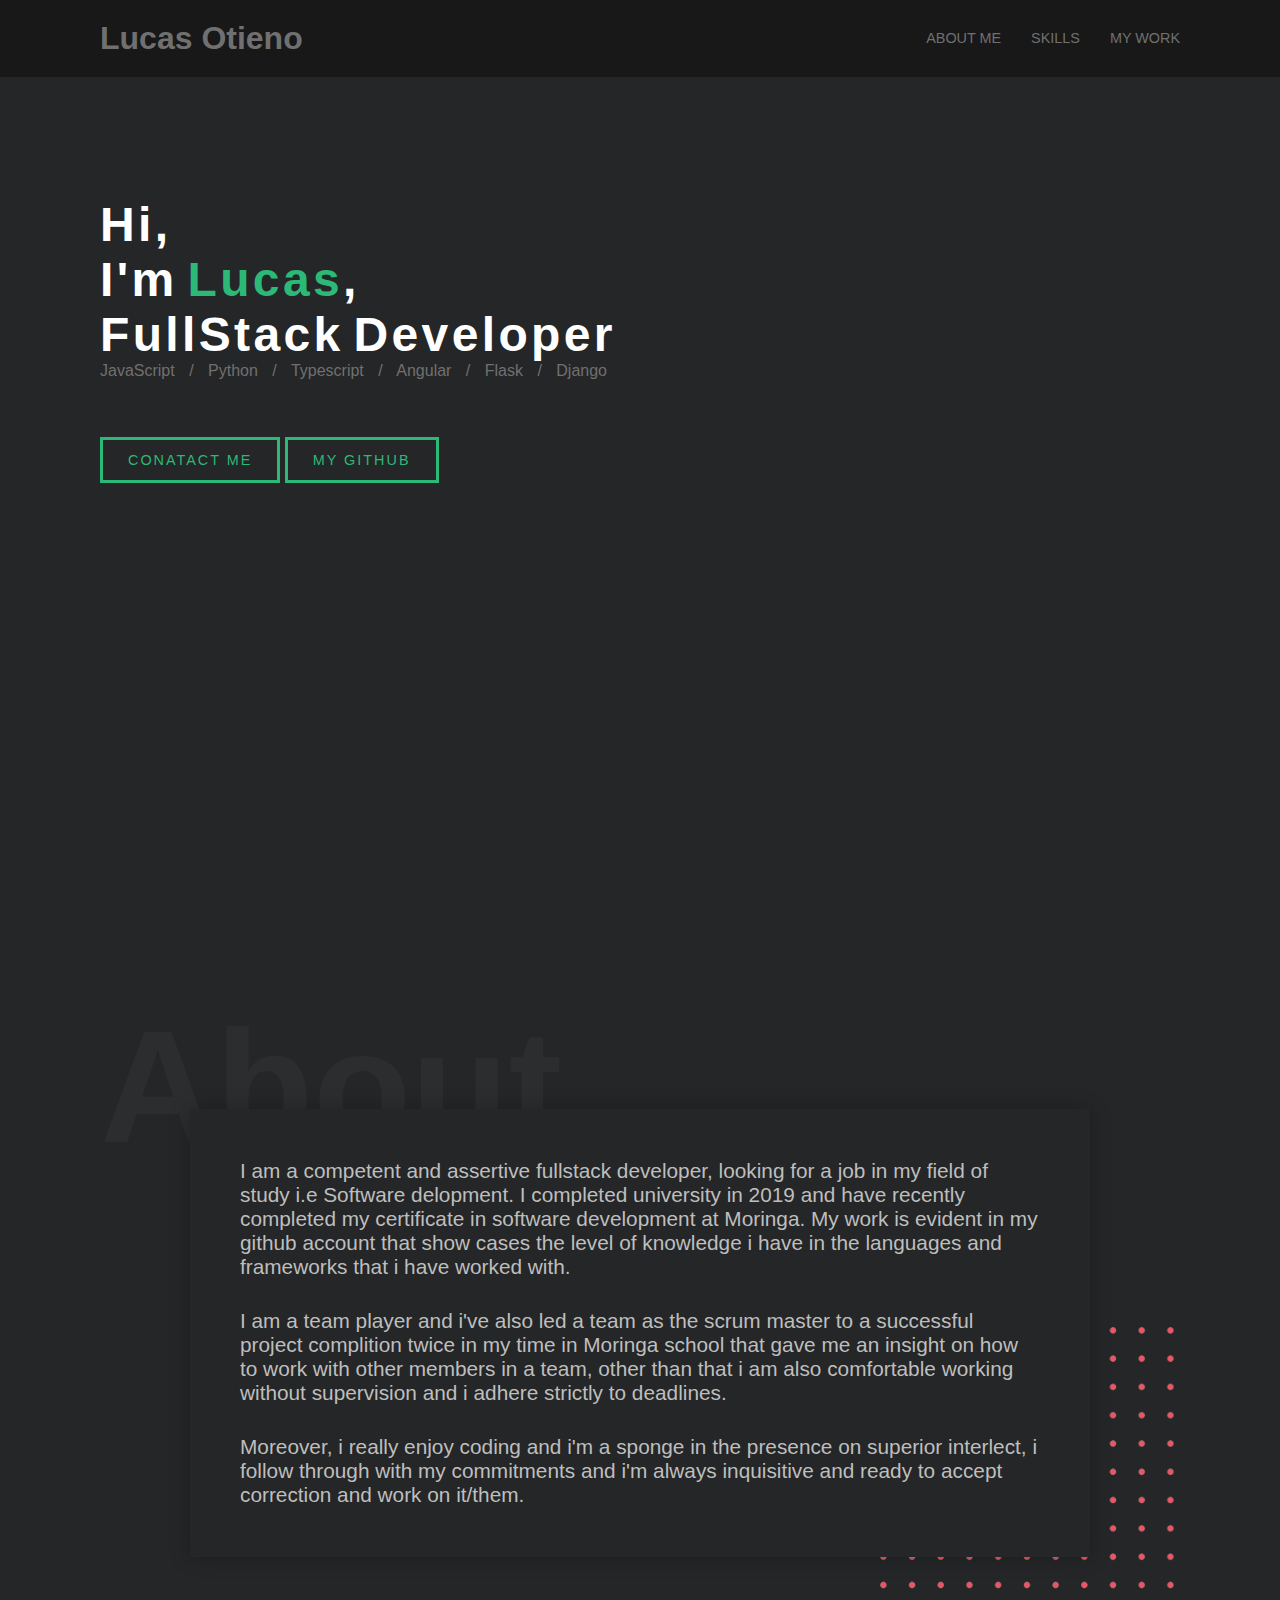
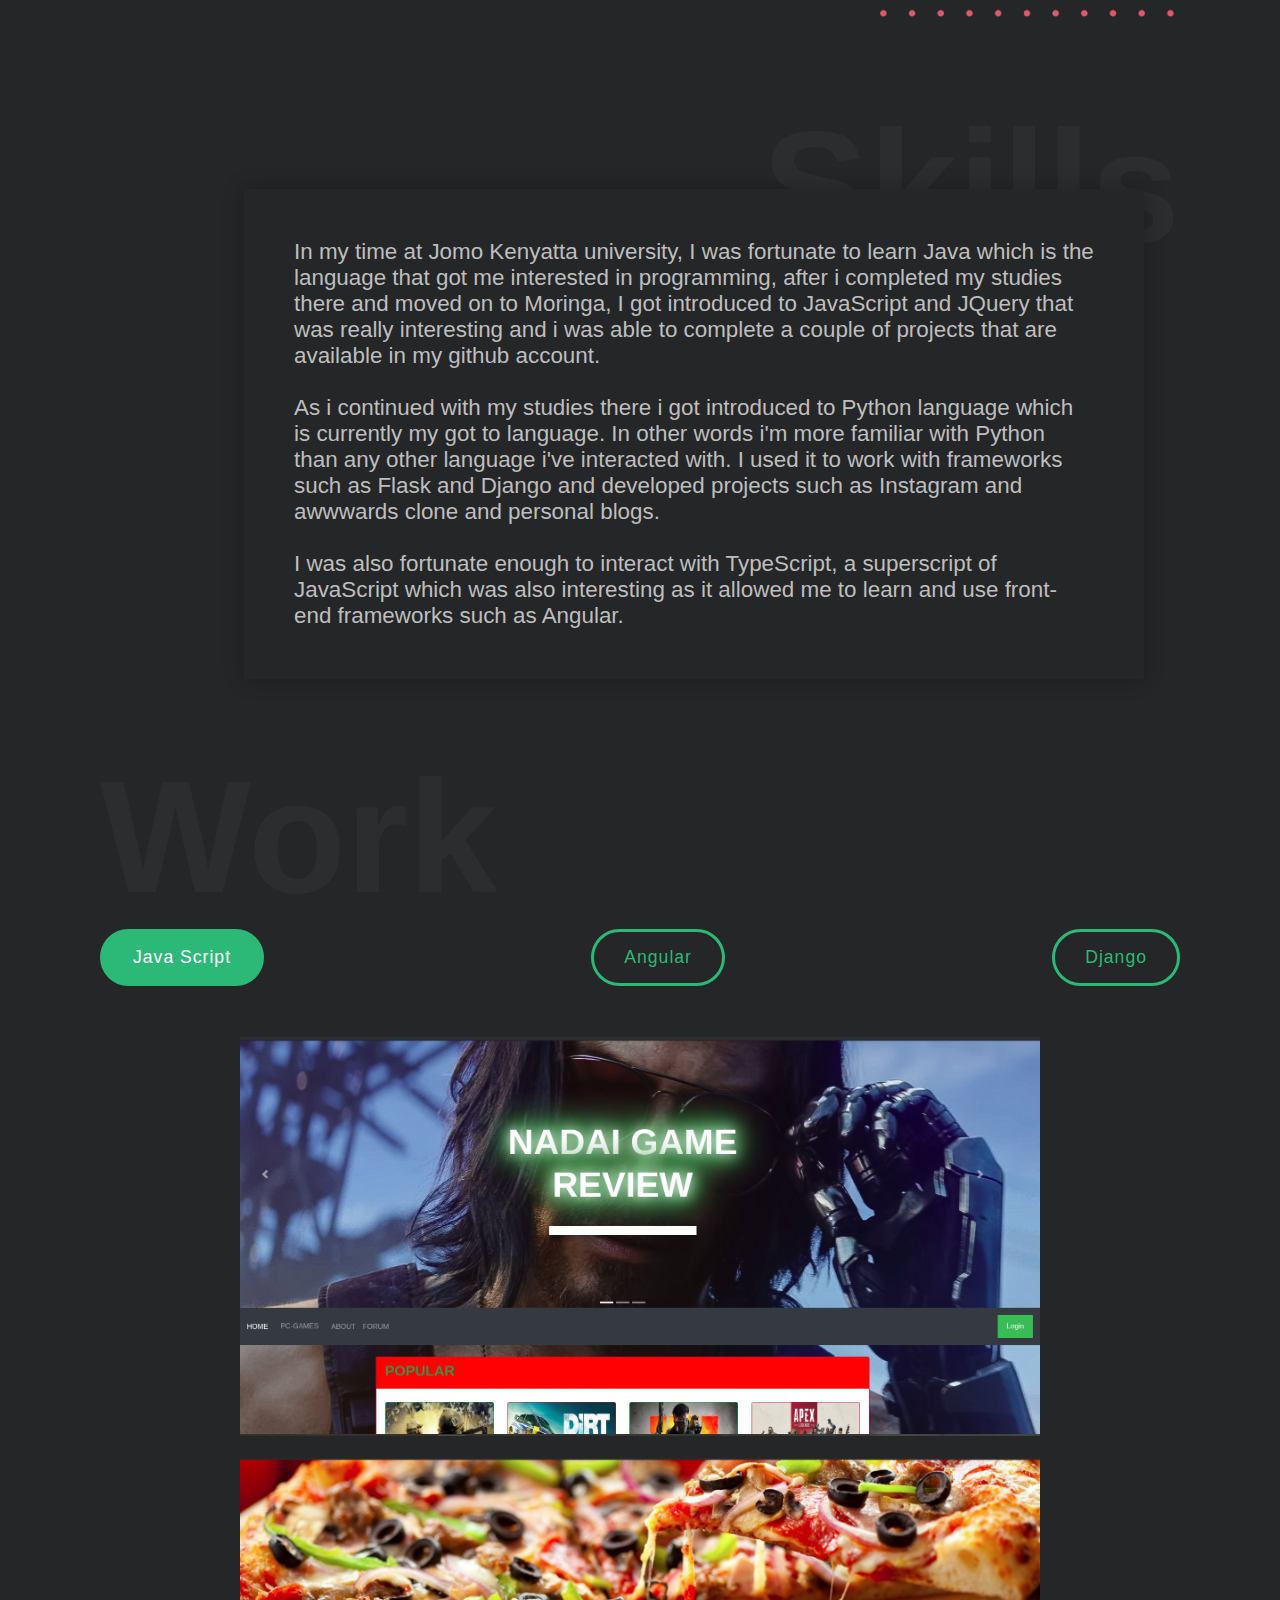
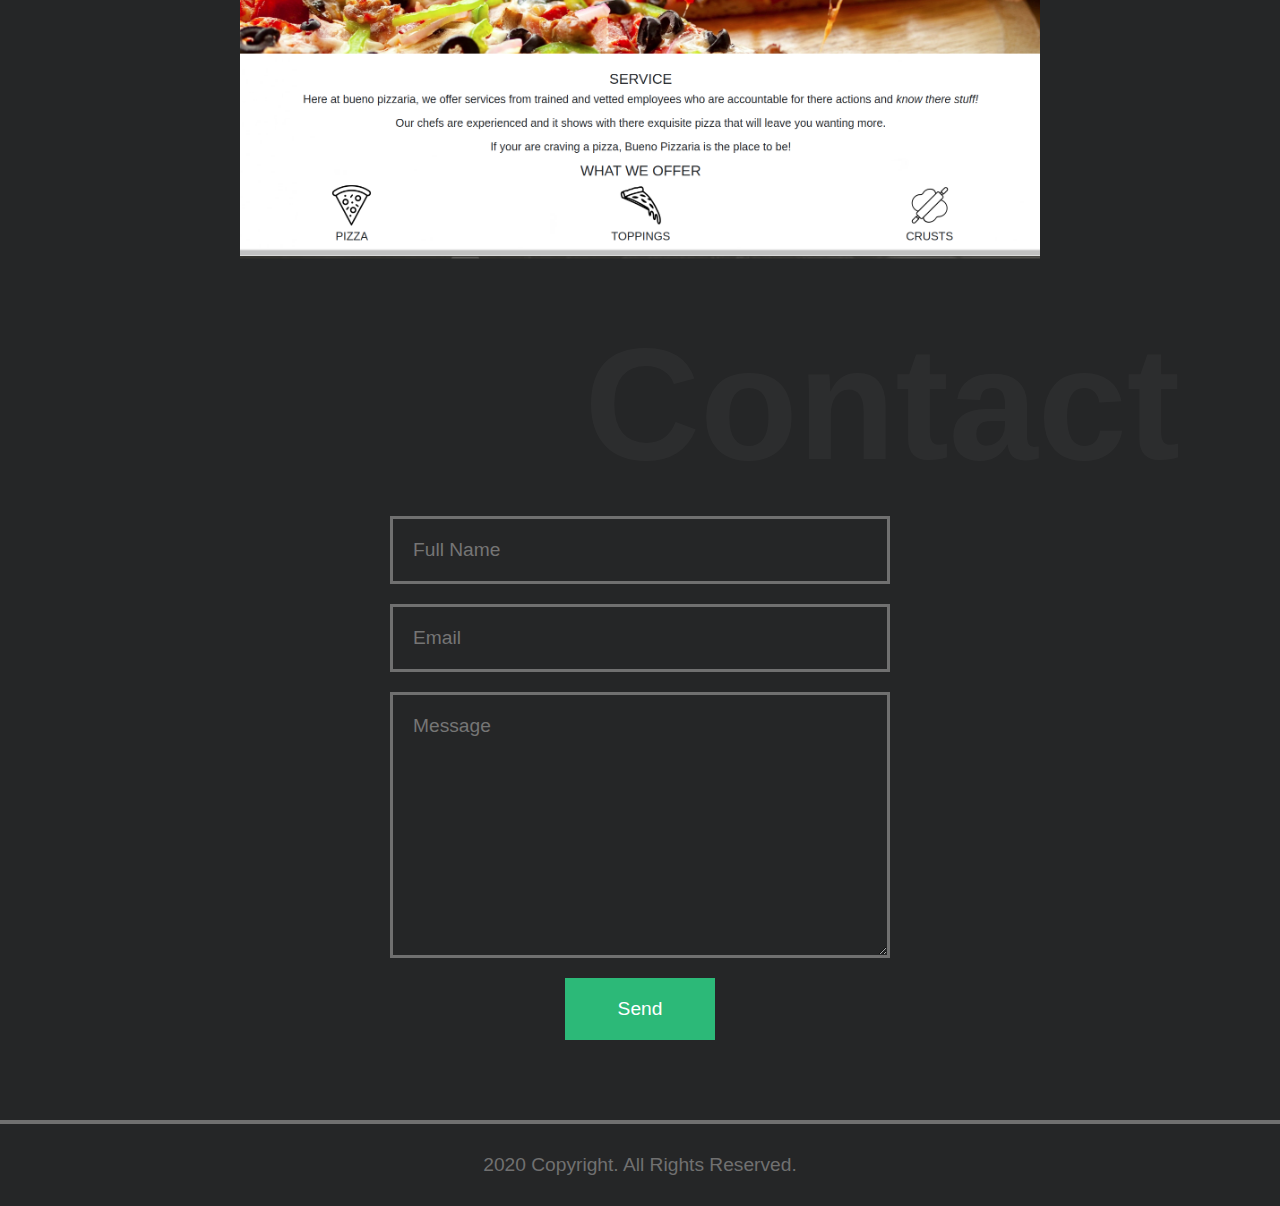
==== index.html @ da968564 "change recapture position" ====
<!DOCTYPE html>
<html lang="en">

<head>
    <meta charset="UTF-8">
    <meta name="viewport" content="width=device-width, initial-scale=1.0">
    <title>My Portfolio</title>
    <link rel="stylesheet" href="css/animate.css">
    <link rel="stylesheet" href="css/styles.css">
</head>

<body>
    <div class="container navbar">
        <header>
            <div class="one">
                <h1>Lucas Otieno</h1>
            </div>
            <nav>
                <ul>
                    <li><a href="#about">About Me</a> </li>
                    <li><a href="#skills">Skills</a></li>
                    <li><a href="#work">My Work</a></li>
                </ul>
            </nav>
        </header>
    </div>
    <div class="container main-info-section">
        <div class="text">
            <h1>
                <span>H</span>
                <span class="m-left">i</span>
                <span class="m-left">,</span>
                <br>
                <span>I</span>
                <span class="m-left">'</span>
                <span class="m-left">m</span>
                <span class="name">L</span>
                <span class="m-left name">u</span>
                <span class="m-left name">c</span>
                <span class="m-left name">a</span>
                <span class="m-left name">s</span>
                <span class="m-left">,</span>
                <br>
                <span>F</span>
                <span class="m-left">u</span>
                <span class="m-left">l</span>
                <span class="m-left">l</span>
                <span class="m-left">S</span>
                <span class="m-left">t</span>
                <span class="m-left">a</span>
                <span class="m-left">c</span>
                <span class="m-left">k</span>
                <span>D</span>
                <span class="m-left">e</span>
                <span class="m-left">v</span>
                <span class="m-left">e</span>
                <span class="m-left">l</span>
                <span class="m-left">o</span>
                <span class="m-left">p</span>
                <span class="m-left">e</span>
                <span class="m-left">r</span>
            </h1>
            <p>JavaScript / Python / Typescript / Angular / Flask / Django</p>
            <a href="#contact">Conatact Me</a>
            <a href="https://github.com/OwinoLucas">My Github</a>
        </div>
        <div class="profile-image">
            <img src="images/img.jpg" alt="profile image">
        </div>
    </div>
    <div class="container about" id="about">
        <h1>About</h1>
        <div class="about-me-info">
            <p>I am a competent and assertive fullstack developer, looking for a job in my field of study i.e Software
                delopment. I completed university in 2019 and have recently completed my certificate in software
                development at Moringa. My work is evident in my github account that show cases the level of knowledge i
                have in the languages and frameworks that i have worked with.</p>
            <p>I am a team player and i've also led a team as the scrum master to a successful project complition twice
                in my time
                in Moringa school that gave me an insight on how to work with other members in a team, other than that i
                am also comfortable working without supervision and i adhere strictly to deadlines.</p>
            <p>Moreover, i really enjoy coding and i'm a sponge in the presence on superior interlect, i follow through
                with my commitments and i'm always inquisitive and ready to accept correction and work on it/them.</p>
        </div>
        <img src="images/dotted-shape.png" alt="">
    </div>
    <div class="container skills" id="skills">
        <h1>Skills</h1>
        <div class="skills-info">
            <p>In my time at Jomo Kenyatta university, I was fortunate to learn Java which is the language that got
                me interested in programming, after i completed my studies there and moved on to Moringa, I got
                introduced
                to JavaScript and JQuery that was really interesting and i was able to complete a couple of projects
                that are available in my github account.</p><br>
            <p>As i continued with my studies there i got introduced to Python language which is currently my got to
                language. In other words i'm more familiar with Python than any other language i've interacted with. I
                used it to work with frameworks such as Flask and Django and developed projects such as Instagram and
                awwwards clone and personal blogs.</p><br>
            <p>I was also fortunate enough to interact with TypeScript, a superscript of JavaScript which was also
                interesting as it allowed me to learn and use front-end frameworks such as Angular.</p>
        </div>
    </div>
    <div class="container work" id="work">
        <h1>Work</h1>
        <div class="work-category">
            <button id="js" class="active" onclick="showRequiredCategory(this)">Java Script</button>
            <button id="angular" onclick="showRequiredCategory(this)">Angular</button>
            <button id="django" onclick="showRequiredCategory(this)">Django</button>
        </div>
        <div class="category-js showCategory">
            <a href=""><img src="images/img2.png"></a>
            <a href=""><img src="images/img3.png"></a>
        </div>
        <div class="category-angular hideCategory">
            <a href=""><img src="images/img4.png"></a>
            <a href=""><img src="images/img5.png"></a>
        </div>
        <div class="category-django hideCategory">
            <a href=""><img src="images/img6.png"></a>
            <a href=""><img src="images/img7.png"></a>
            <a href=""><img src="images/img8.png"></a>
        </div>
    </div>

    <div class="container contact" id="contact">
        <h1>Contact</h1>
        <form action="POST" data-netlify="true">
            <input type="text" name="name" col="30" placeholder="Full Name">
            <input type="email" placeholder="Email">
            <textarea name="message" cols="60" rows="10" placeholder="Message"></textarea>
            <div class="field text-center"></div>
            <div class="text-center" data-netlify-recaptcha="true"></div>
            <input type="submit" value="Send" class="button">
        </form>
    </div>

    <footer>
        <hr>
        <p>2020 Copyright. All Rights Reserved.</p>
    </footer>


    <script src=" js/animation.gsap.min.js"> </script>
    <script src="js/TweenMax.min.js"></script>
    <script src="js/CSSPlugin.min.js"></script>
    <script src="js/script.js"></script>
</body>

</html>
---- css/styles.css ----
* {
    margin: 0;
    padding: 0;
    box-sizing: border-box;
    font-family: sans-serif;
}

html {
    scroll-behavior: smooth;
}

.container {
    padding: 0 100px 0 100px;
}

nav ul,
.main-info-section,
.work-category {
    display: flex;
    flex-wrap: wrap;
    justify-content: space-between;
}

body {
    background-color: #252627;
}

header {
    display: flex;
    flex-wrap: wrap;
    justify-content: space-between;
    padding: 20px 0;
}

.navbar {
    background-color: #181818;
}

header h1,
header a,
.text p,
.about h1,
.skills h1,
.work h1,
.contact h1 {
    color: #707070;
}

li {
    list-style: none;
    margin-left: 30px;
}

a {
    text-decoration: none;
    font-size: .9rem;
    text-transform: uppercase;
    position: relative;
    top: 50%;
    bottom: 50%;
    transform: translateY(-50%);
}

.main-info-section {
    height: calc(100vh - 81.6px);
}

.text {
    margin-top: 120px;
}

.text h1 {
    color: #ffffff;
    font-size: 3rem;
    cursor: context-menu;
}

.text span {
    display: inline-block;
}

span:hover {
    color: #226089;
    transition: all .5s;
}

span.name {
    color: #2cb978;
}

span.m-left {
    margin-left: -10px;
}

.text p {

    word-spacing: 10px;
    font-size: 1rem;
}

.text a {
    padding: 12px 25px;
    background-color: none;
    border: 3px solid #2cb978;
    color: #2cb978;
    font-size: .8rems;
    letter-spacing: 2px;
    position: relative;
    top: 80px;
    overflow: hidden;
    transition: .5s;
    display: inline-block;
}

.text a:hover {
    color: #ffffff;
}

.text a::before {
    content: '';
    background-color: #2cb978;
    position: absolute;
    left: 0;
    top: 0;
    width: 100%;
    height: 0%;
    z-index: -1;
    transition: .5s;
}

.text a:hover::before {
    height: 100%;
}

.profile-image img {
    width: 450px;
    margin-left: 1200px;
    margin-top: -250px;
}

.about {
    height: 100vh;
    margin-top: 100px;
}

.about h1,
.work h1 {
    font-size: 10rem;
    z-index: 0;
    opacity: .1;
}

.about-me-info {
    max-width: 900px;
    background-color: #252627;
    box-shadow: 0 0 1.2rem rgba(0, 0, 0, .25);
    padding: 50px;
    position: relative;
    top: -70px;
    left: 50%;
    right: 50%;
    transform: translateX(-50%);
    z-index: 1;
}

.about-me-info p {
    font-size: 1.3rem;
    color: #bebebe;
}

.about-me-info p:nth-child(2),
.about-me-info p:last-child {
    margin-top: 30px;
}

.about img {
    width: 300px;
    position: relative;
    top: -300px;
    left: calc(100% - 100px);
    right: calc(100% - 100px);
    transform: translateX(calc(-100% + 100px));
}

.skills {
    height: 100vh;
    margin-top: -200px;
}

.skills h1,
.contact h1 {
    text-align: right;
    font-size: 10rem;
    opacity: .1;
}

.skills-info {
    font-size: 1.4rem;
    color: #bebebe;
    background-color: #252627;
    box-shadow: 0 0 1.2rem rgba(0, 0, 0, .25);
    max-width: 900px;
    position: relative;
    padding: 50px;
    left: 55%;
    right: 50%;
    bottom: 10%;
    transform: translateX(-50%);
    z-index: 1;
}

.html {
    display: flex;
    flex-wrap: wrap;
    justify-content: center;
    margin-bottom: 40px;
}

div[class^='tag-'] {
    clip-path: polygon(75% 0%, 100% 50%, 75% 100%, 0% 100%, 0% 50%, 0% 0%);
    width: 120px;
    height: 30px;
    background-color: #1785a7;
    margin-right: 30px;
}

div[class^='tag-'] p {
    color: #ffffff;
    text-align: left;
    padding-left: 10px;
    font-size: 1.1rem;
    padding-top: 3px;
}

.work {
    margin-top: -250px;
}

.work-category button {
    text-transform: capitalize;
    border: 3px solid #2cb978;
    padding: 15px 30px;
    border-radius: 50px;
    color: #2cb978;
    font-size: 1.1rem;
    letter-spacing: 1px;
    background-color: #252627;
    outline: none;
    cursor: pointer;
}

div[class^='category-'] {
    margin-top: 50px;
    display: grid;
    grid-template-columns: repeat(autofill, minmax(350px, 1fr));
    grid-gap: 20px;

}

.work a {
    justify-self: center;
    position: relative;
    display: inline-block;

}

.work-category .active {
    background-color: #2cb978;
}

button.active {
    color: #ffffff;
}

.work a img {
    width: 800px;
    justify-self: center;

}

div.hideCategory {
    display: none;
}

.showCategory {
    display: block;
}

.contact {
    margin-top: 50px;
}

form input,
form textarea {
    display: block;
    width: 500px;
    padding: 20px;
    background-color: #252627;
    border: 3px solid #707070;
    margin: 20px 0;
    outline: none;
    font-size: 1.2rem;
    color: #ffffff;
    position: relative;
    left: 50%;
    right: 50%;
    transform: translateX(-50%);
}

form input:last-child {
    width: 150px;
    background-color: #2cb978;
    border: none;
    cursor: pointer;
}

footer hr {
    border: 2px solid #707070;
    margin-top: 80px;
}

footer p {
    text-align: center;
    color: #707070;
    font-size: 1.2rem;
    padding: 30px 0;
}
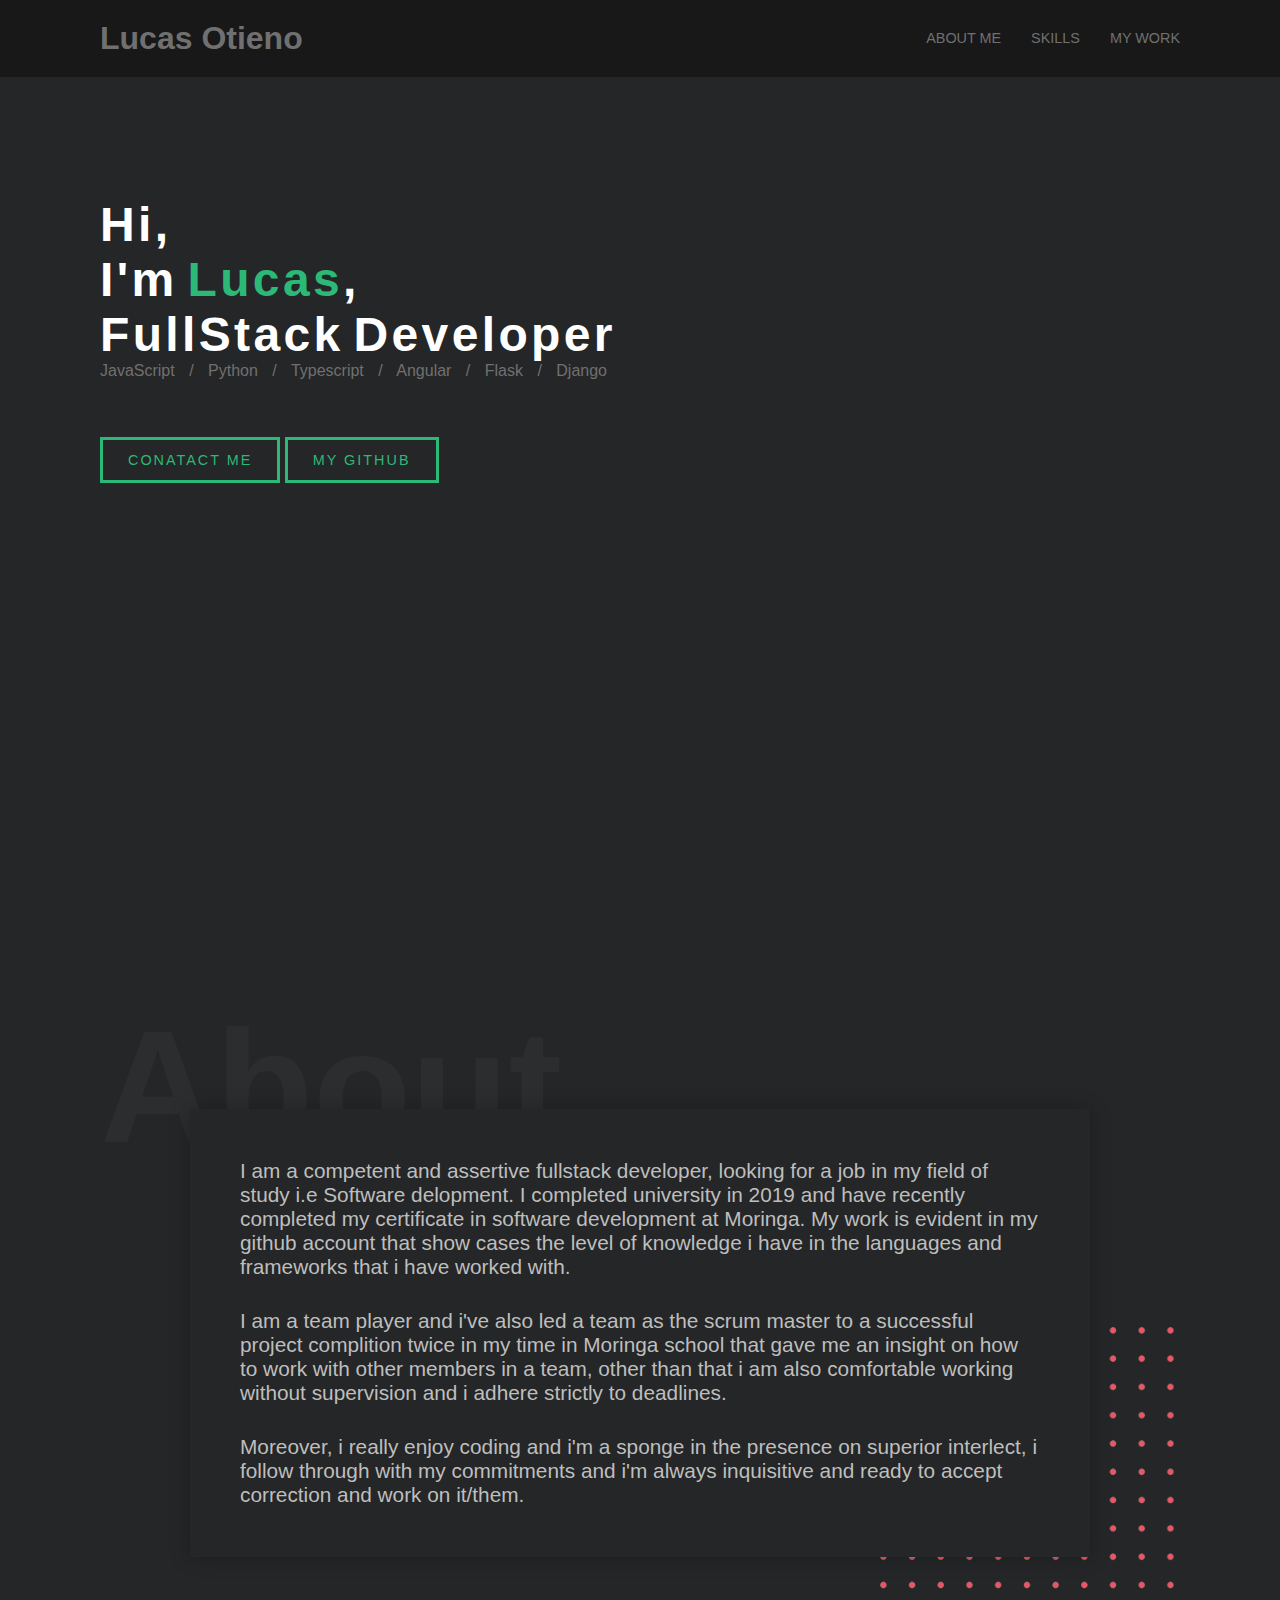
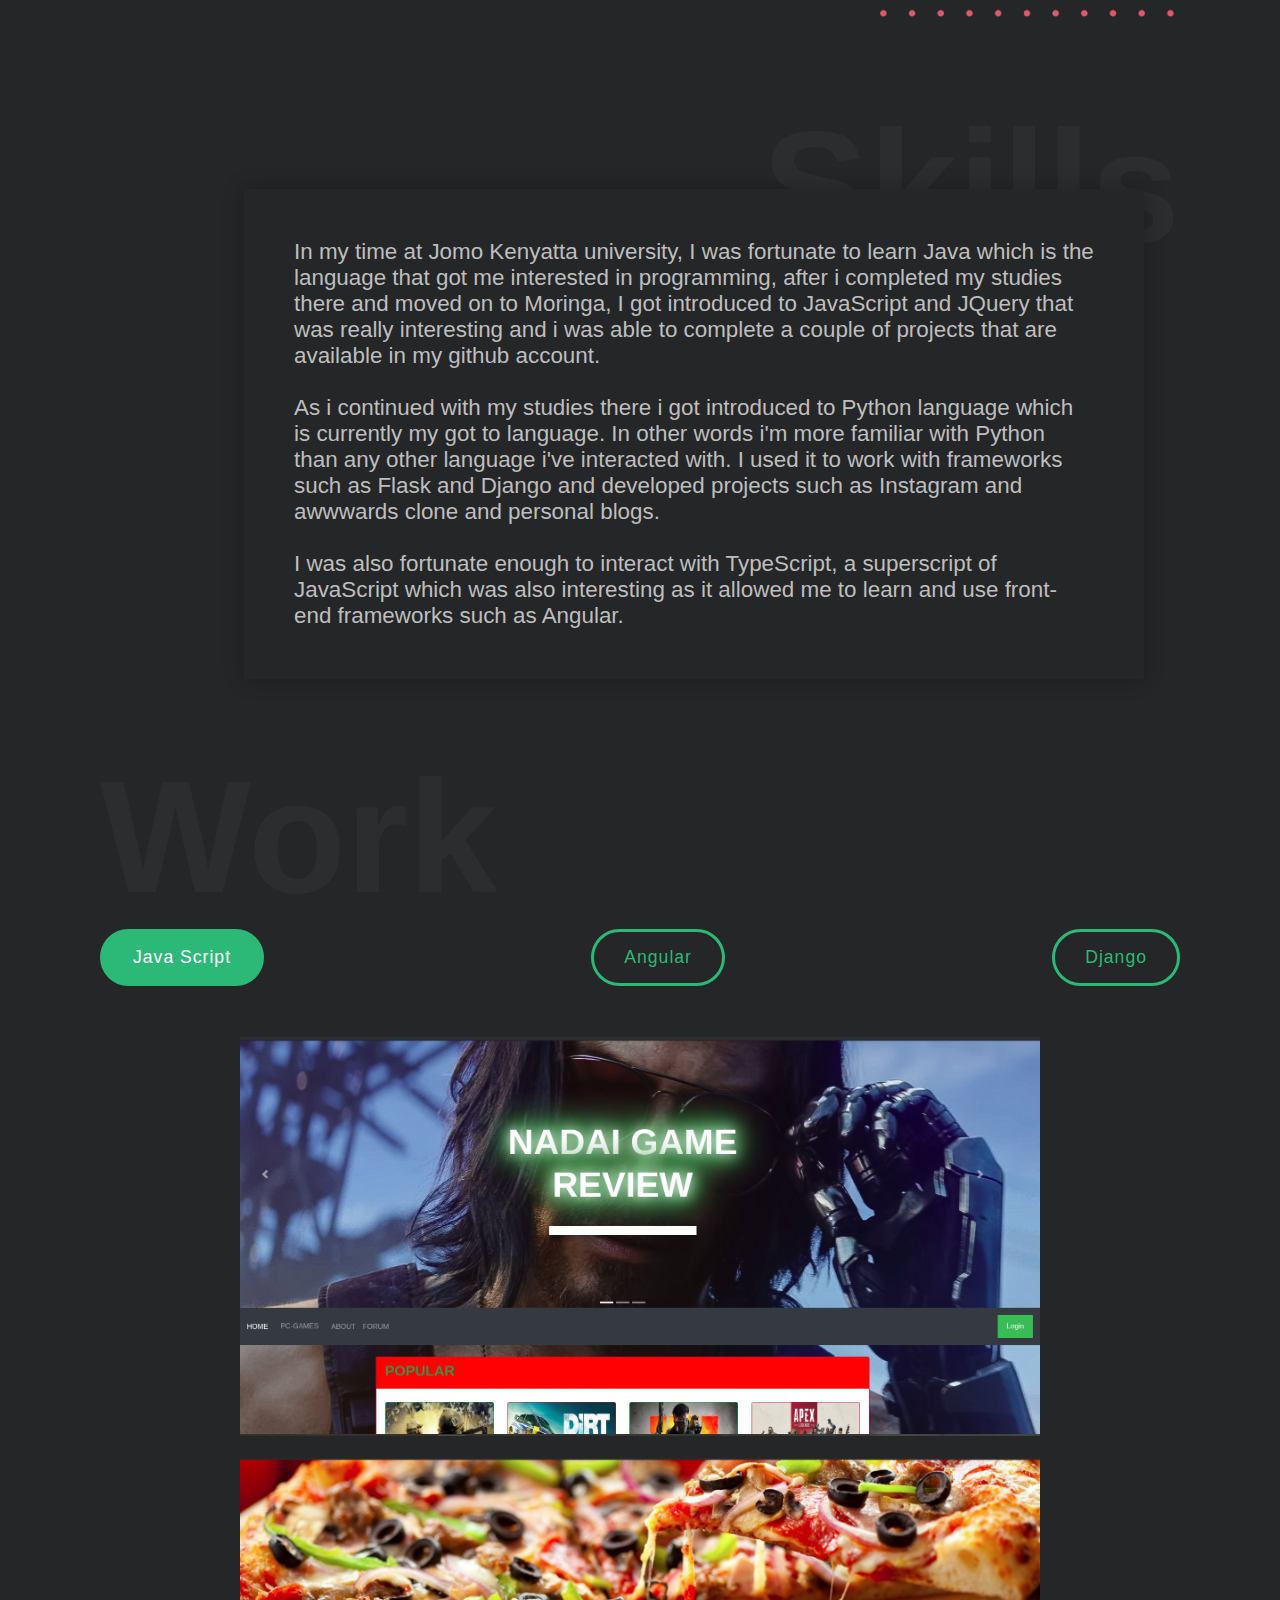
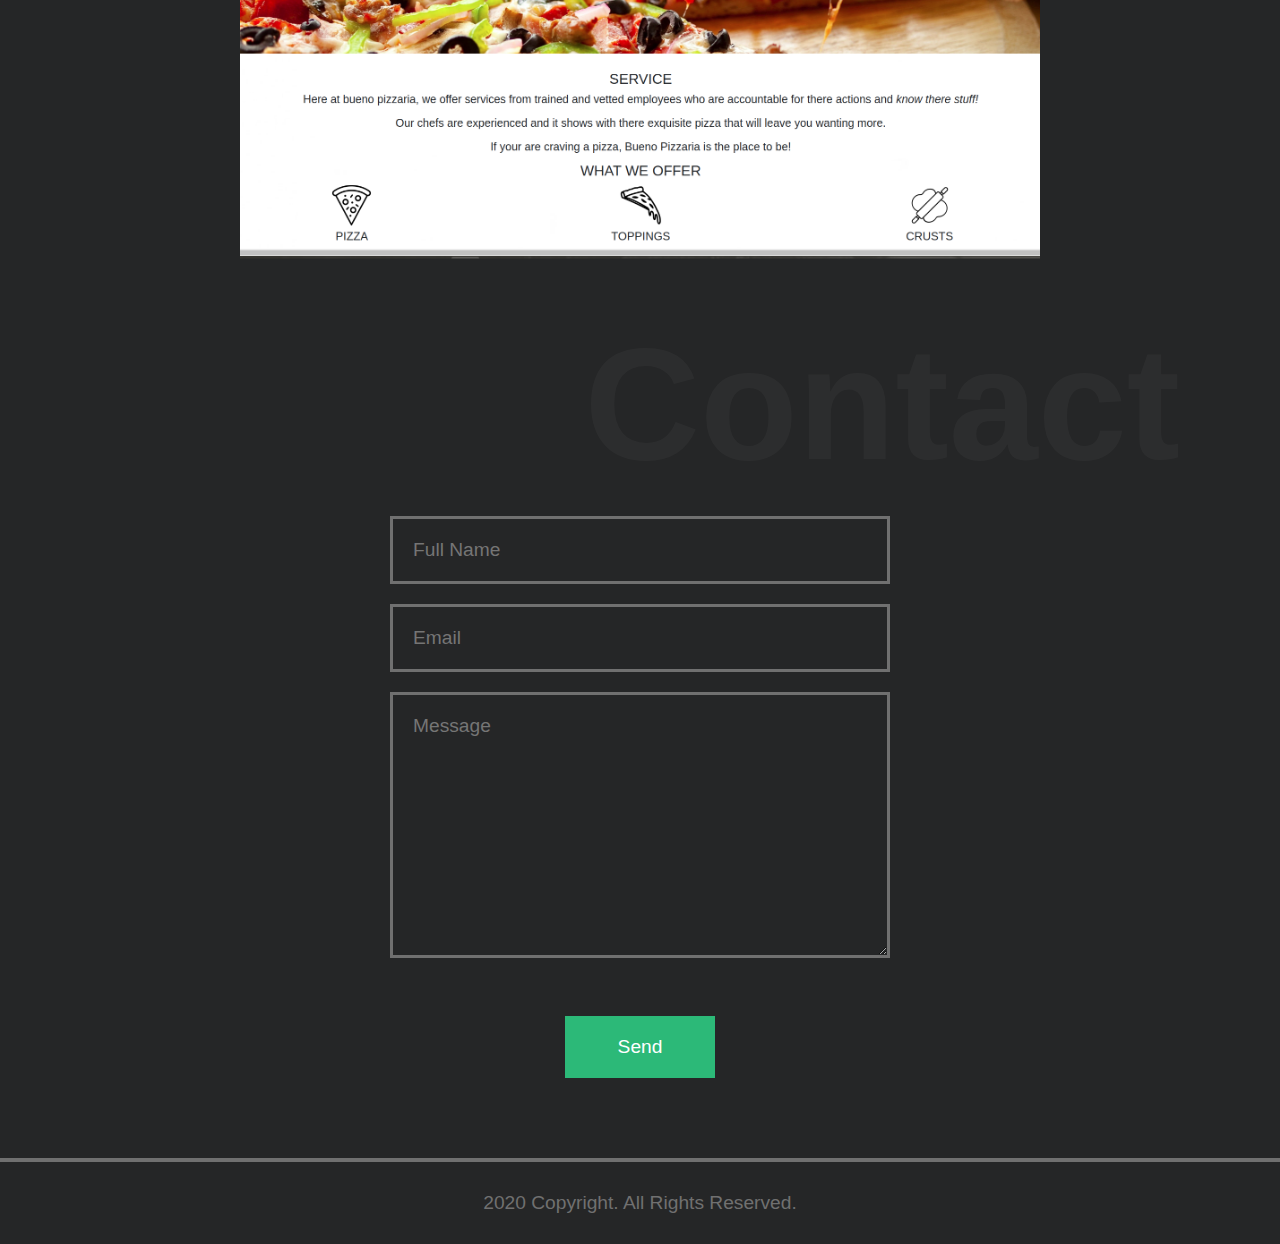
==== commit 0ba4f5c6: "change recapture position" ====
--- a/index.html
+++ b/index.html
@@ -128,8 +128,9 @@
             <input type="text" name="name" col="30" placeholder="Full Name">
             <input type="email" placeholder="Email">
             <textarea name="message" cols="60" rows="10" placeholder="Message"></textarea>
-            <div class="field text-center"></div>
-            <div class="text-center" data-netlify-recaptcha="true"></div>
+            <div class="text-xs-center">
+                <div class="g-recaptcha" data-netlify-recaptcha="true"></div>
+            </div>
             <input type="submit" value="Send" class="button">
         </form>
     </div>
--- a/css/styles.css
+++ b/css/styles.css
@@ -314,6 +314,14 @@
     cursor: pointer;
 }
 
+.text-xs-center {
+    text-align: center;
+}
+
+.g-recaptcha {
+    display: inline-block;
+}
+
 footer hr {
     border: 2px solid #707070;
     margin-top: 80px;
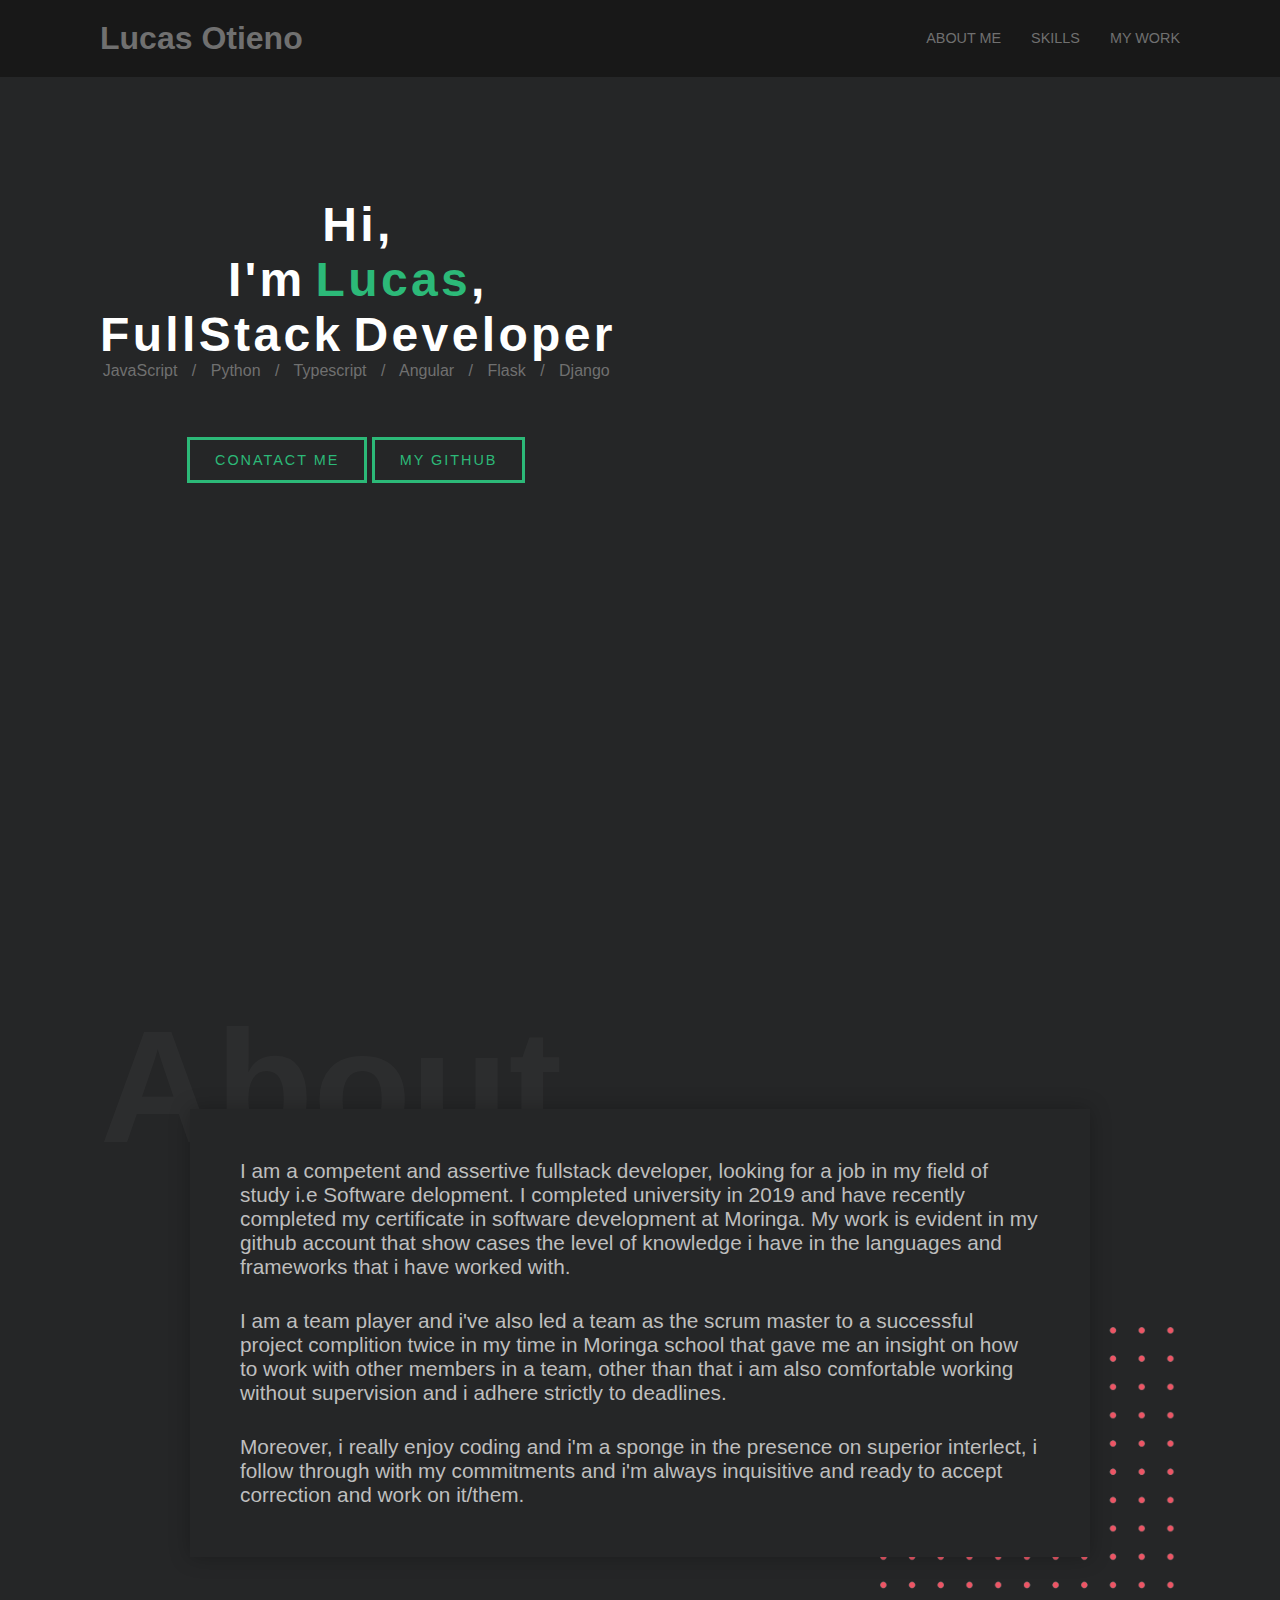
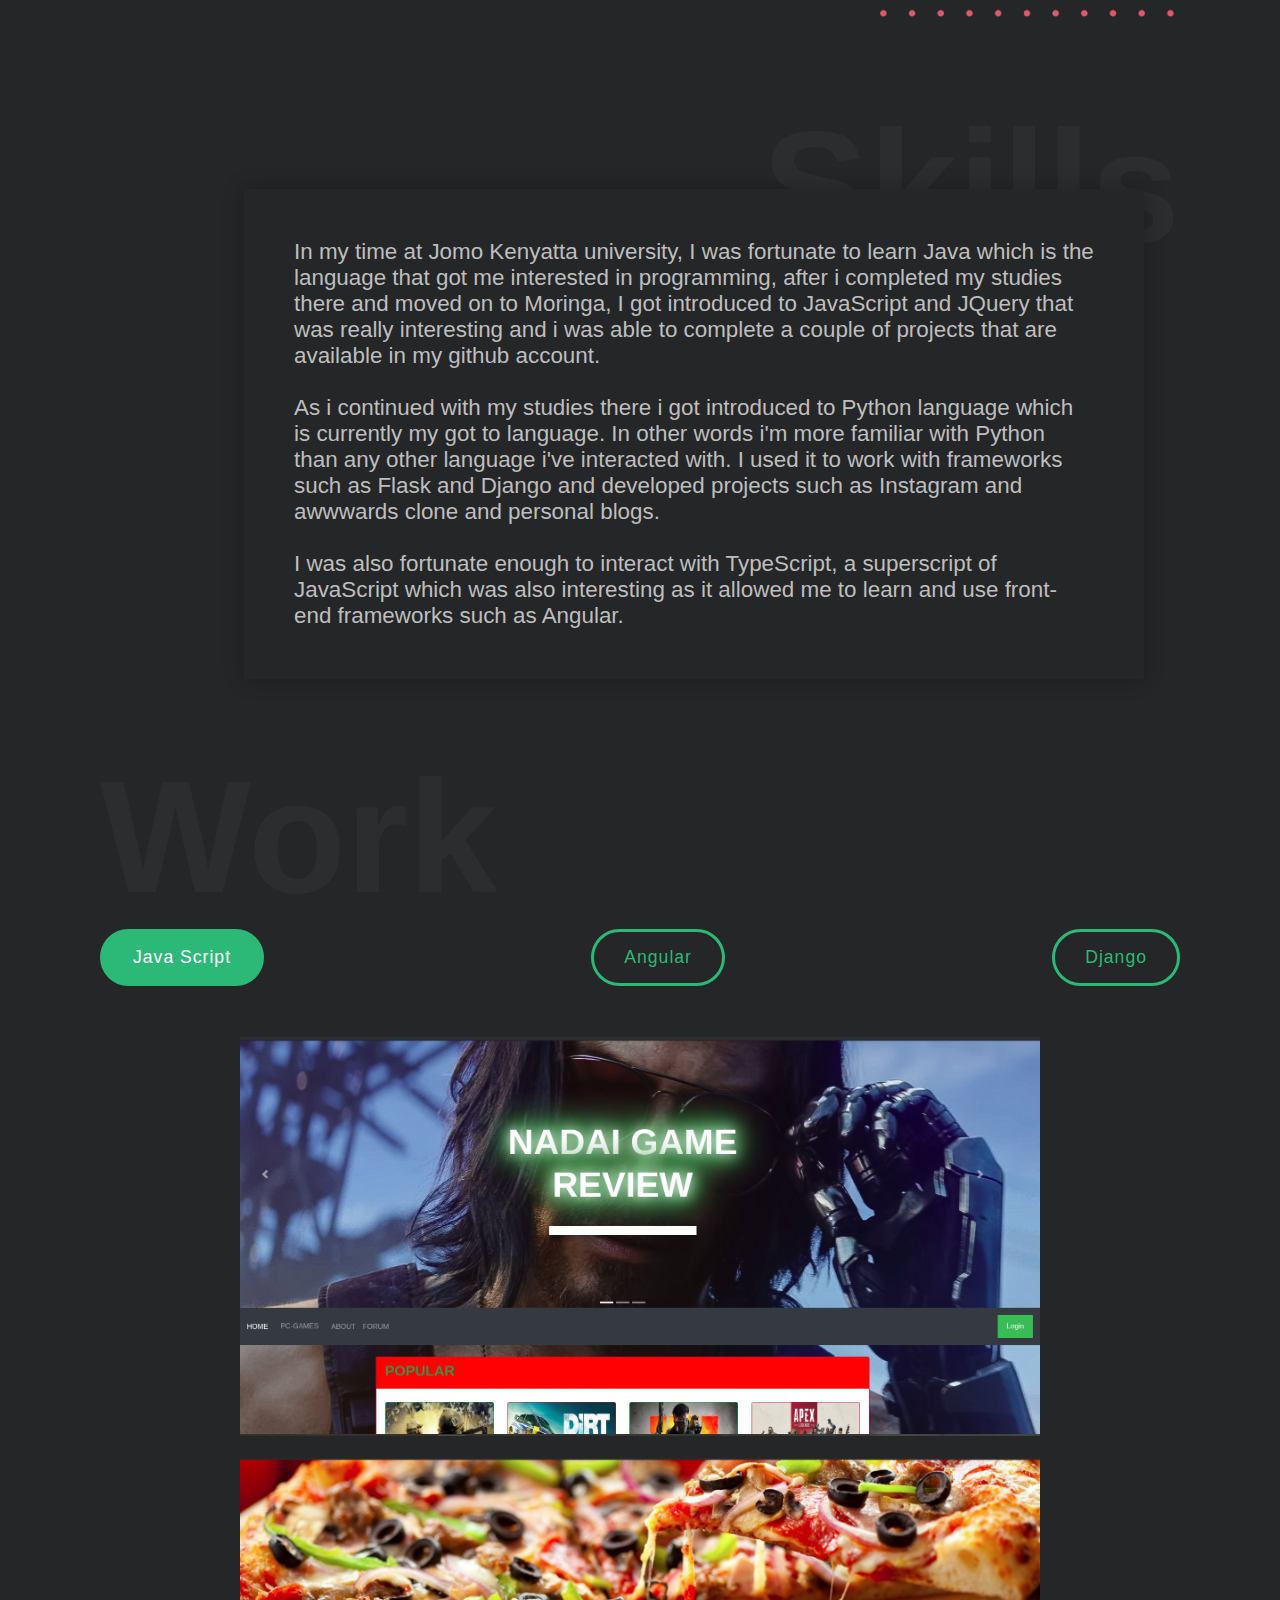
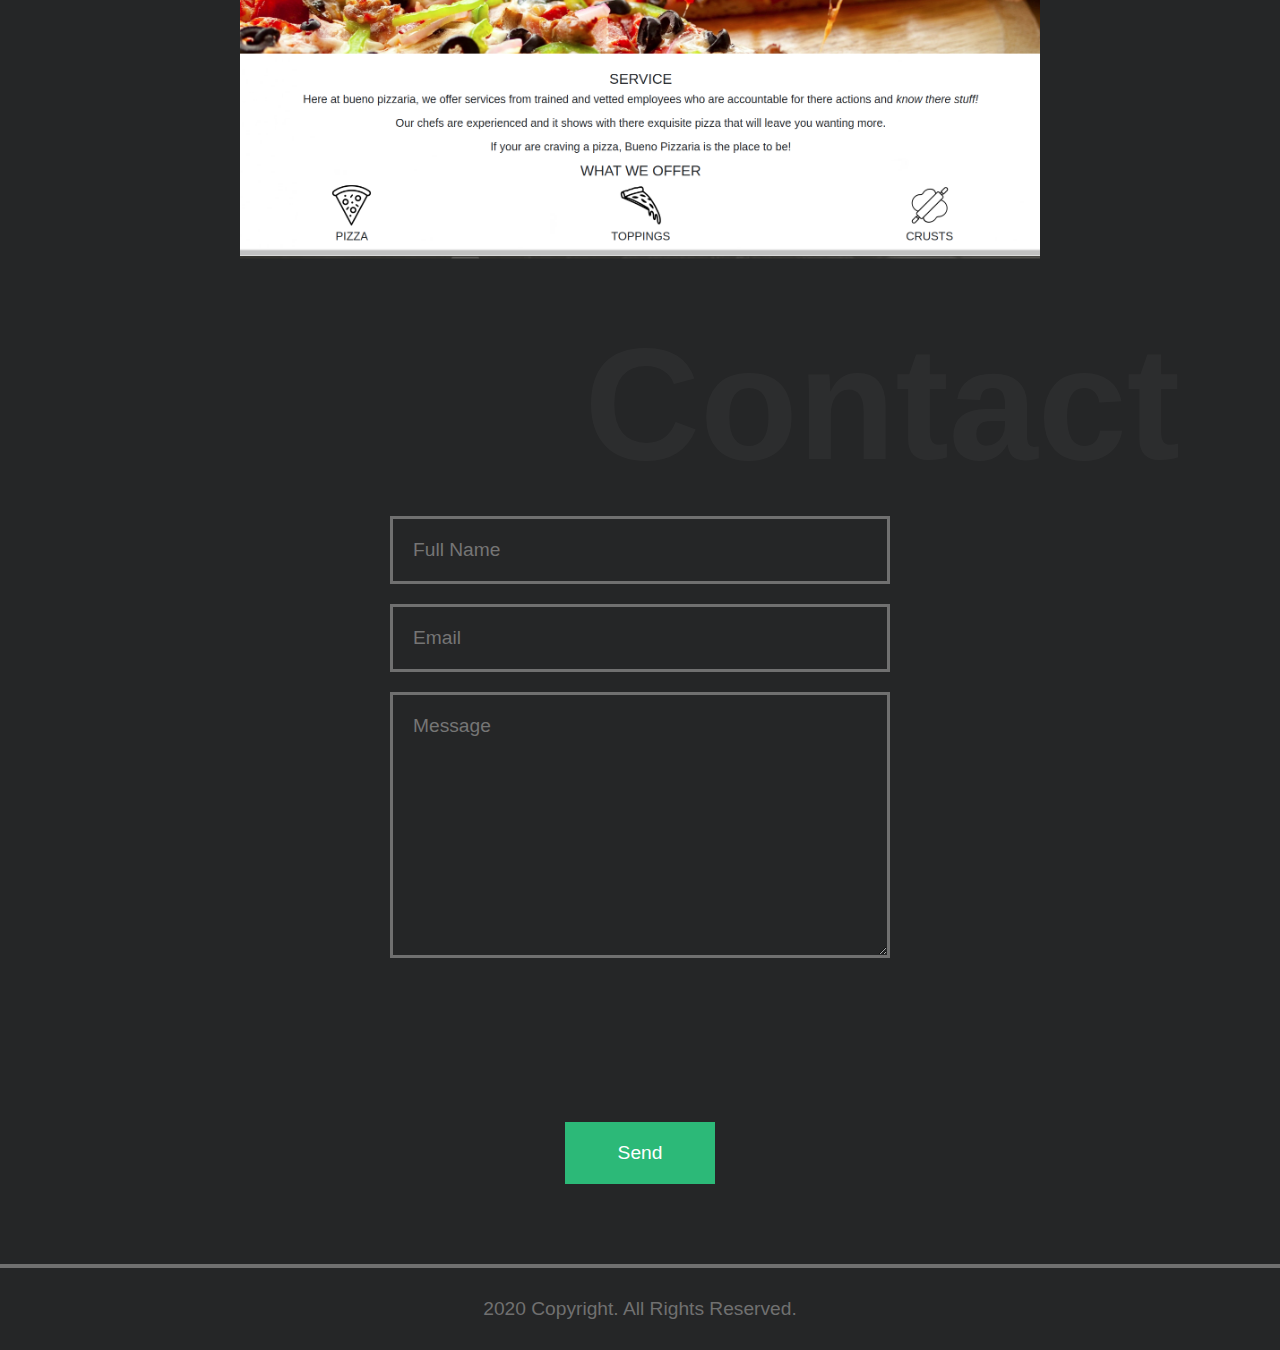
==== commit e0d077cc: "change recapture position" ====
--- a/index.html
+++ b/index.html
@@ -128,8 +128,8 @@
             <input type="text" name="name" col="30" placeholder="Full Name">
             <input type="email" placeholder="Email">
             <textarea name="message" cols="60" rows="10" placeholder="Message"></textarea>
-            <div class="text-xs-center">
-                <div class="g-recaptcha" data-netlify-recaptcha="true"></div>
+            <div class="text">
+                <div data-netlify-recaptcha="true"></div>
             </div>
             <input type="submit" value="Send" class="button">
         </form>
--- a/css/styles.css
+++ b/css/styles.css
@@ -314,13 +314,12 @@
     cursor: pointer;
 }
 
-.text-xs-center {
+.text {
     text-align: center;
-}
-
-.g-recaptcha {
     display: inline-block;
 }
+
+
 
 footer hr {
     border: 2px solid #707070;
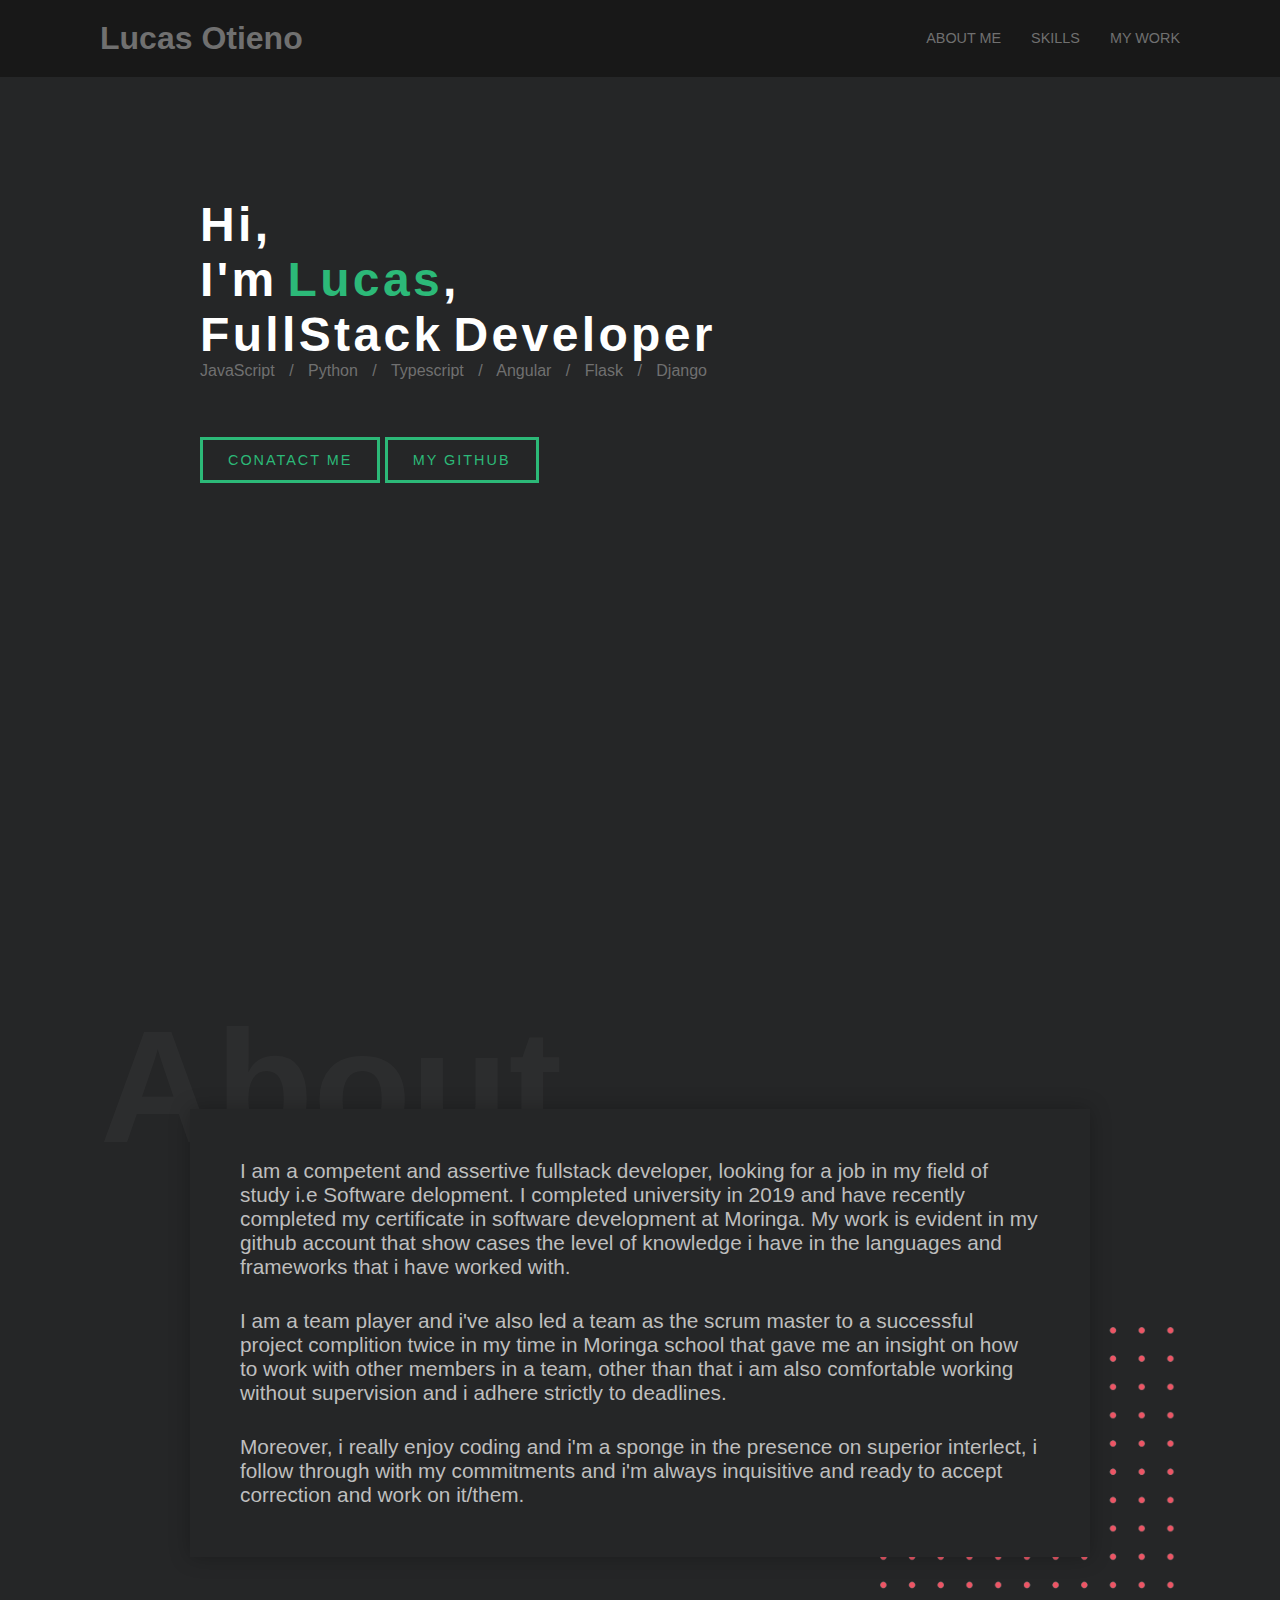
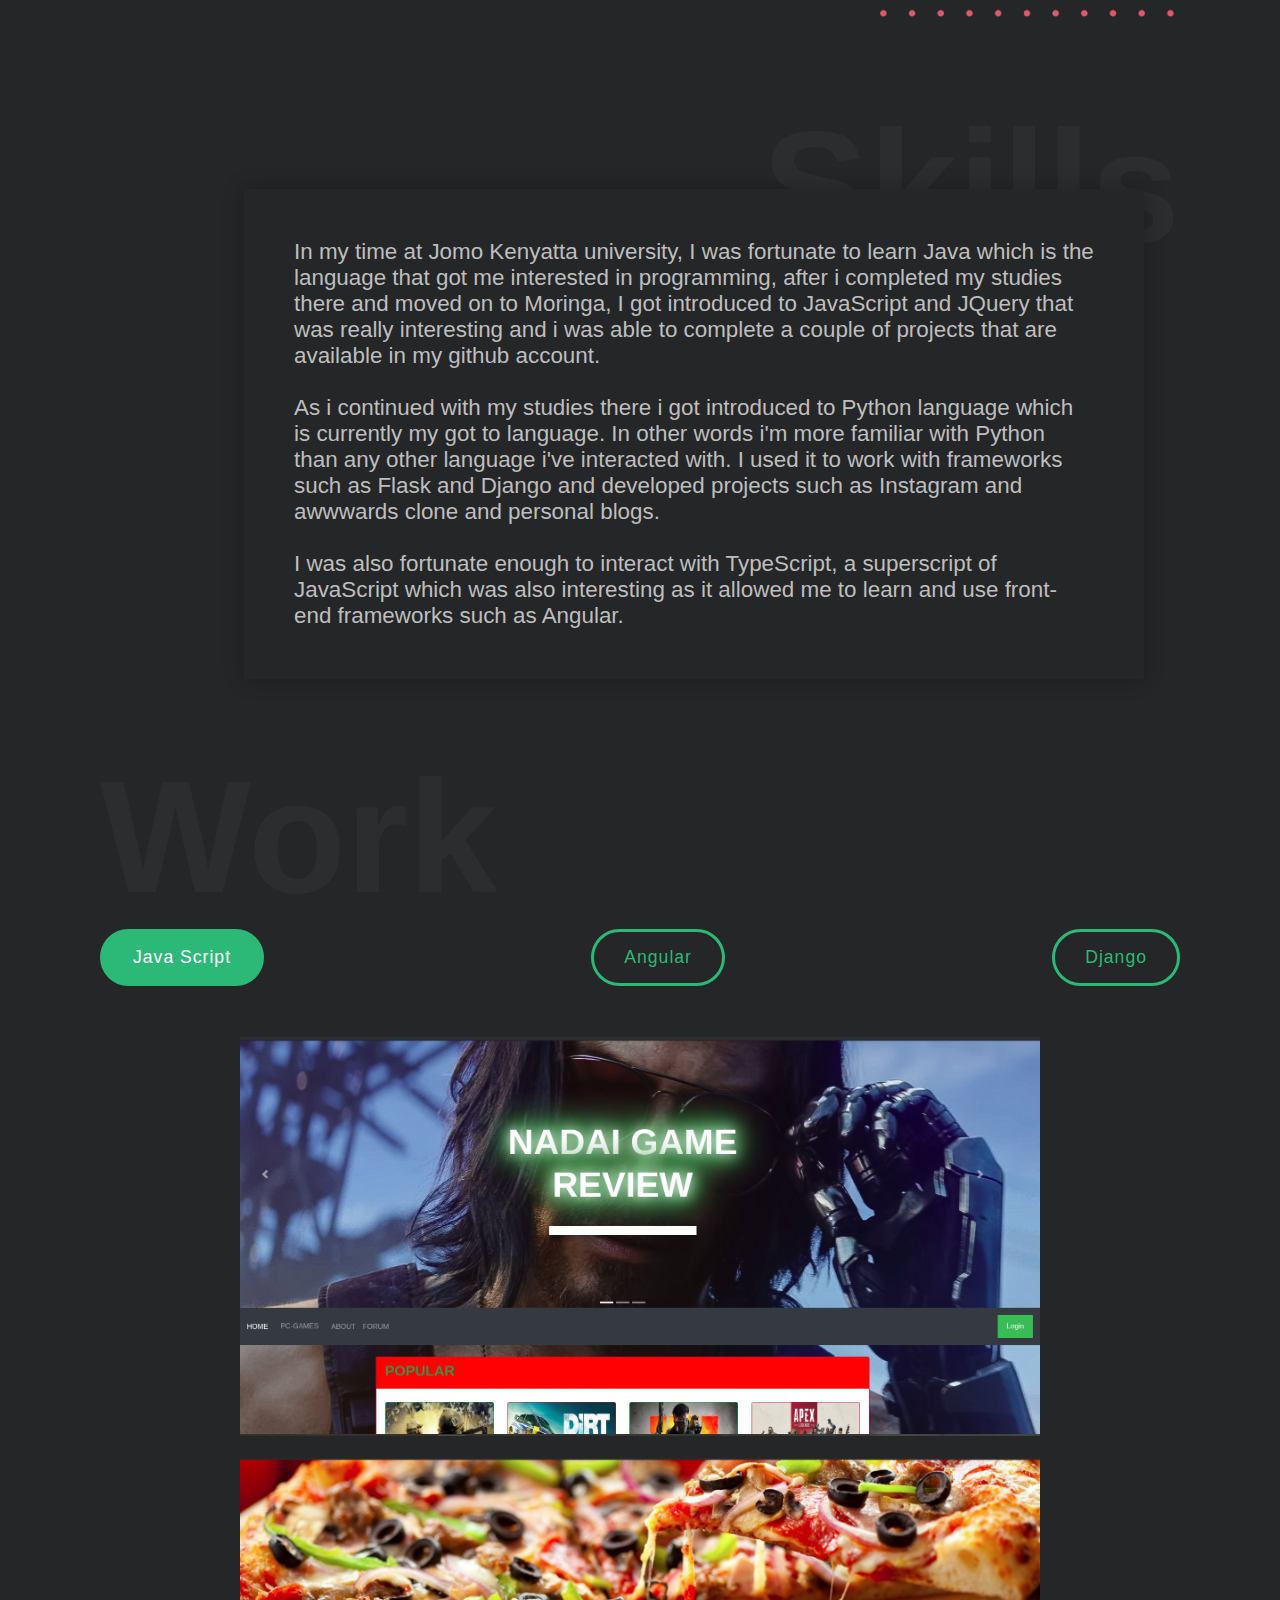
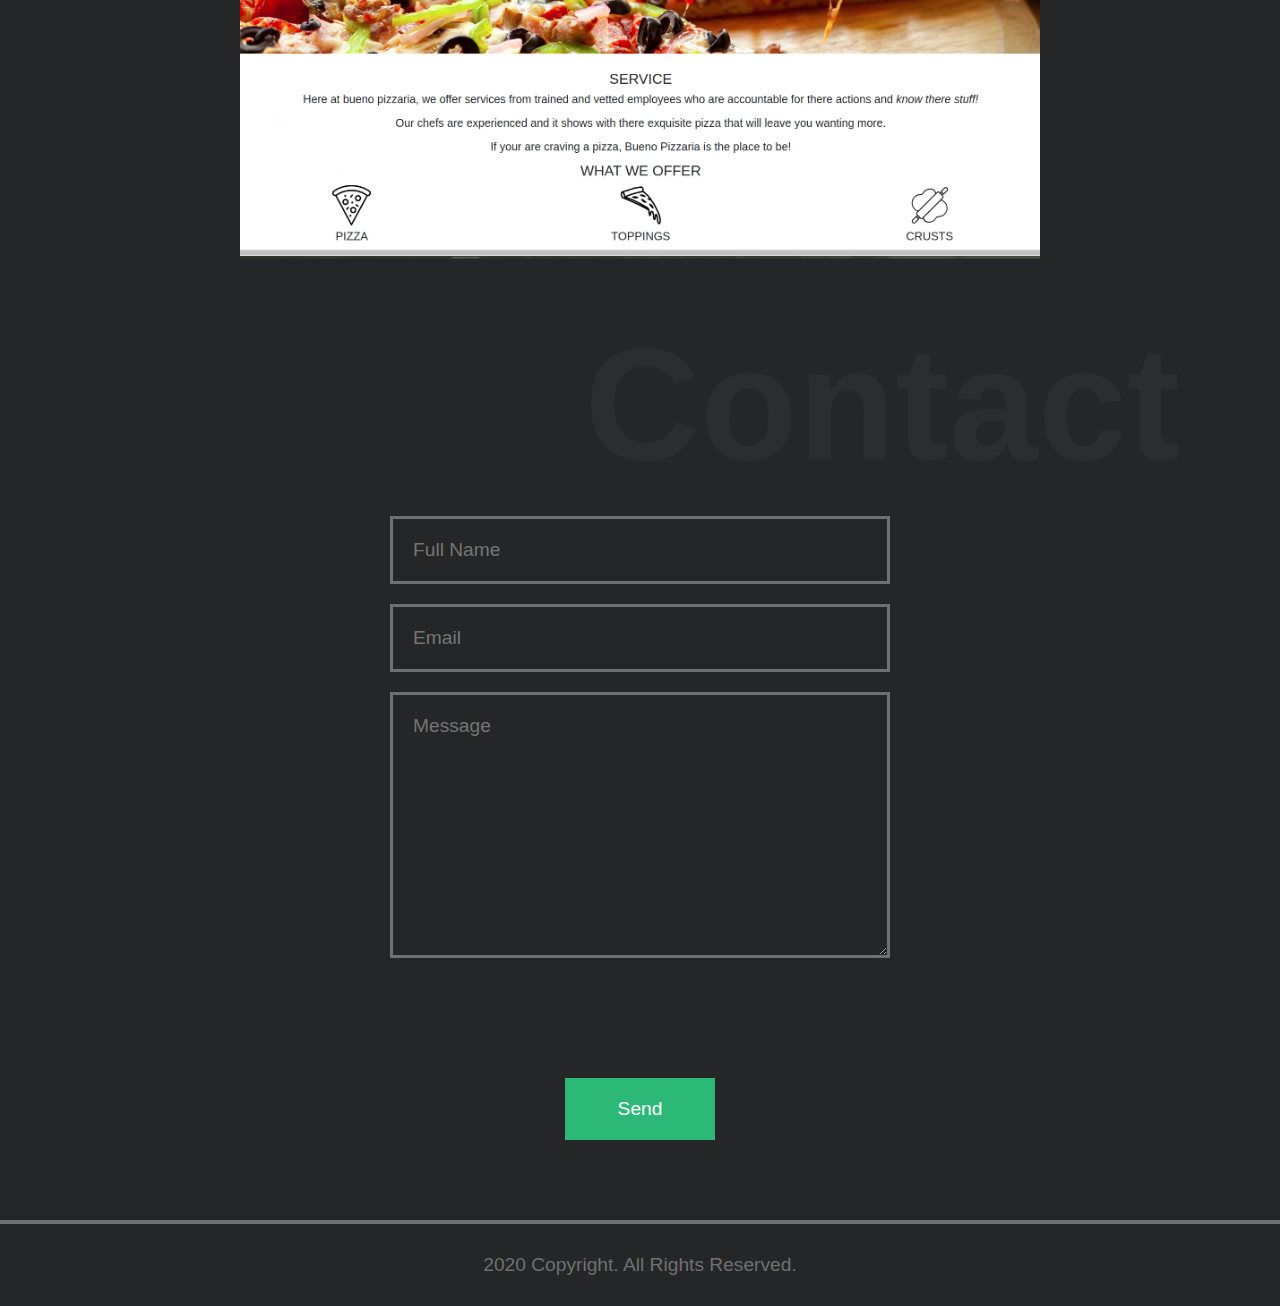
==== commit 0180ecff: "change recapture position" ====
--- a/index.html
+++ b/index.html
@@ -125,13 +125,15 @@
     <div class="container contact" id="contact">
         <h1>Contact</h1>
         <form action="POST" data-netlify="true">
-            <input type="text" name="name" col="30" placeholder="Full Name">
-            <input type="email" placeholder="Email">
-            <textarea name="message" cols="60" rows="10" placeholder="Message"></textarea>
-            <div class="text">
-                <div data-netlify-recaptcha="true"></div>
+            <div class="container text-center">
+                <input type="text" name="name" col="30" placeholder="Full Name">
+                <input type="email" placeholder="Email">
+                <textarea name="message" cols="60" rows="10" placeholder="Message"></textarea>
+                <div class="text">
+                    <div data-netlify-recaptcha="true"></div>
+                </div>
+                <input type="submit" value="Send" class="button">
             </div>
-            <input type="submit" value="Send" class="button">
         </form>
     </div>
 
--- a/css/styles.css
+++ b/css/styles.css
@@ -315,8 +315,7 @@
 }
 
 .text {
-    text-align: center;
-    display: inline-block;
+    margin-left: 100px;
 }
 
 
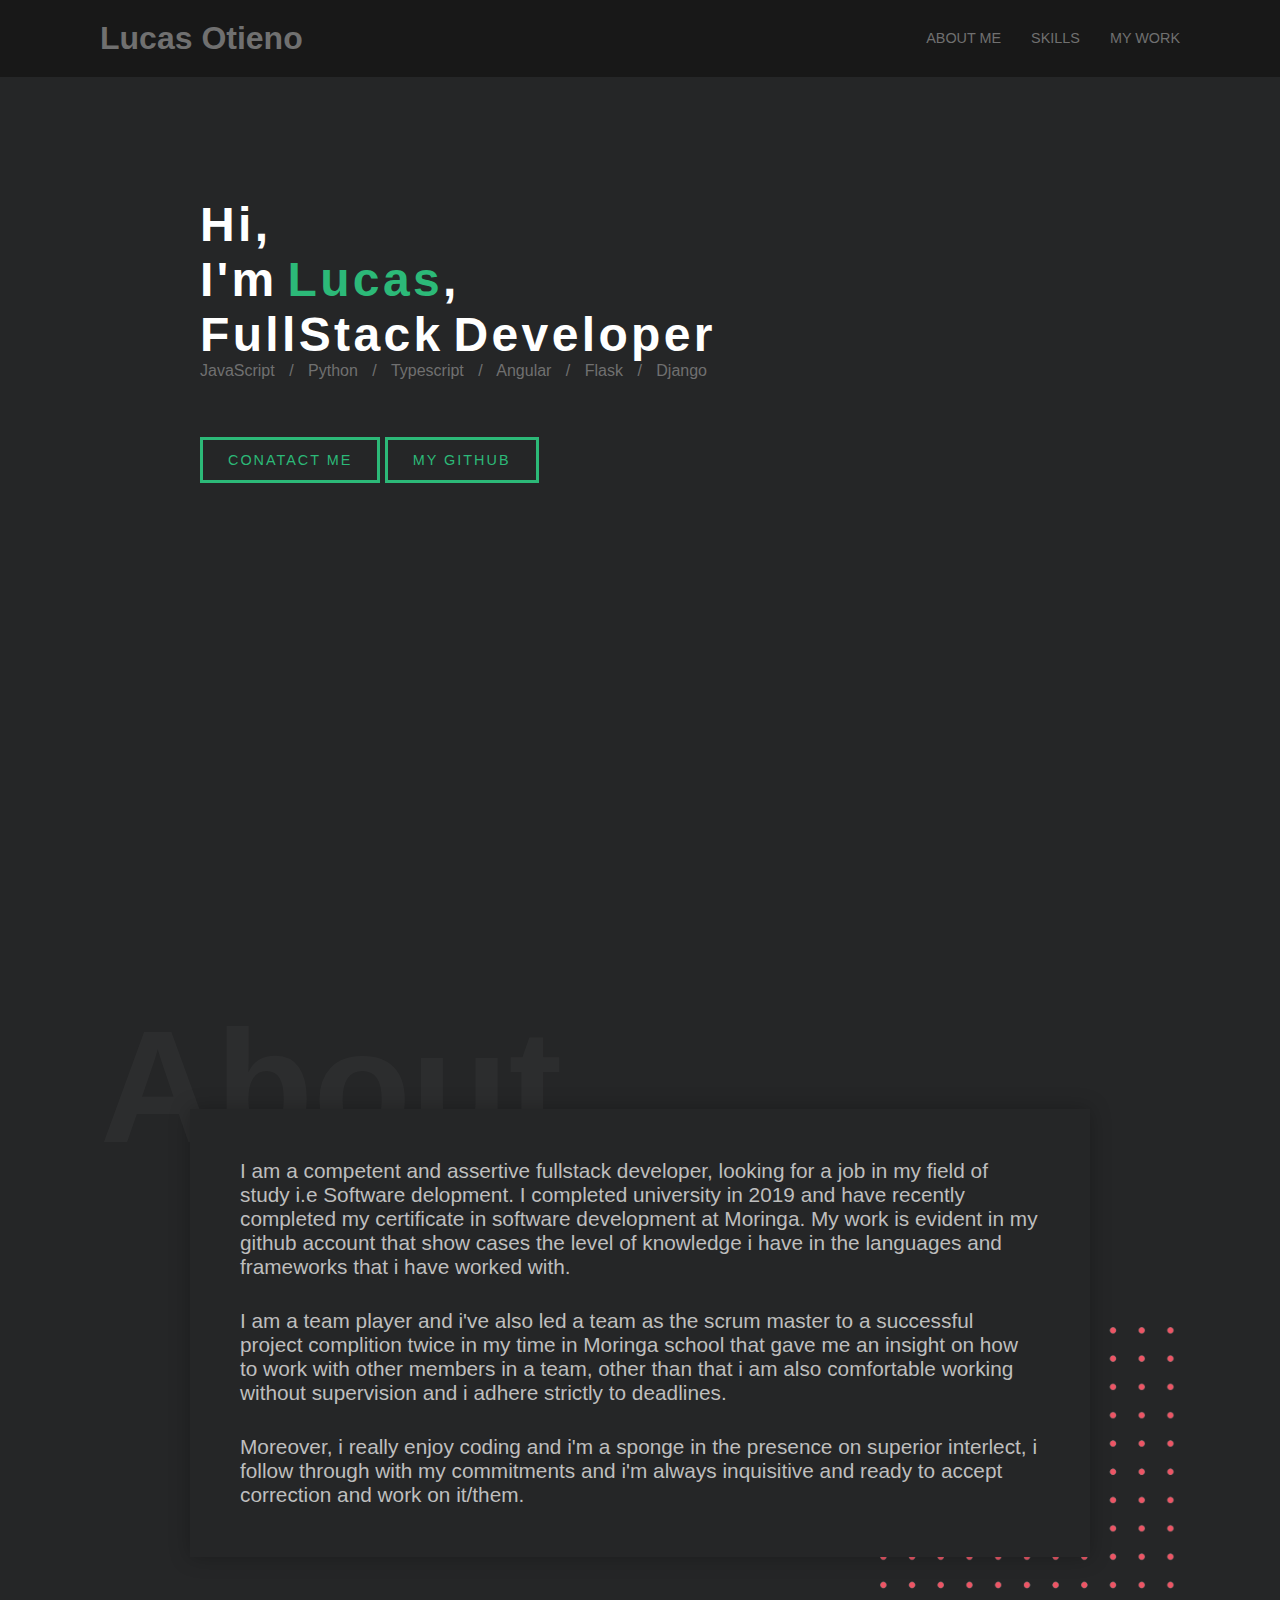
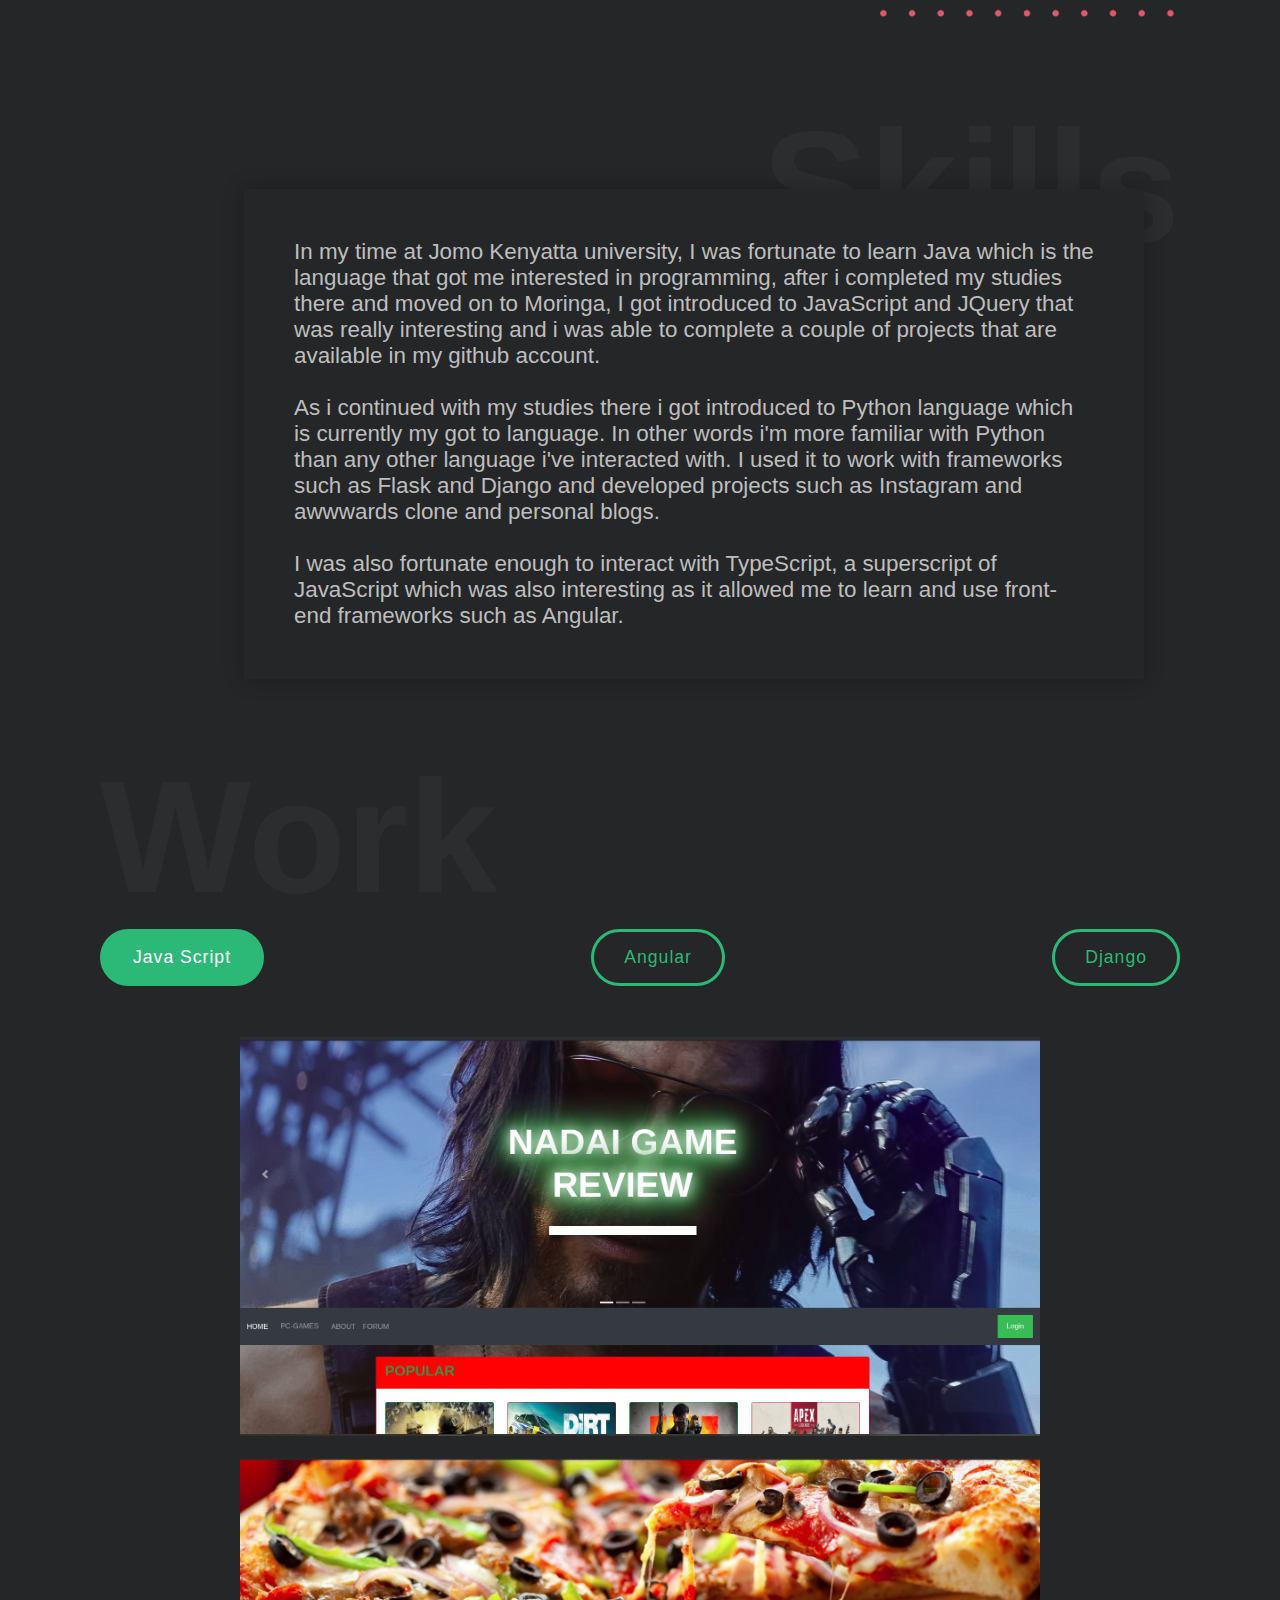
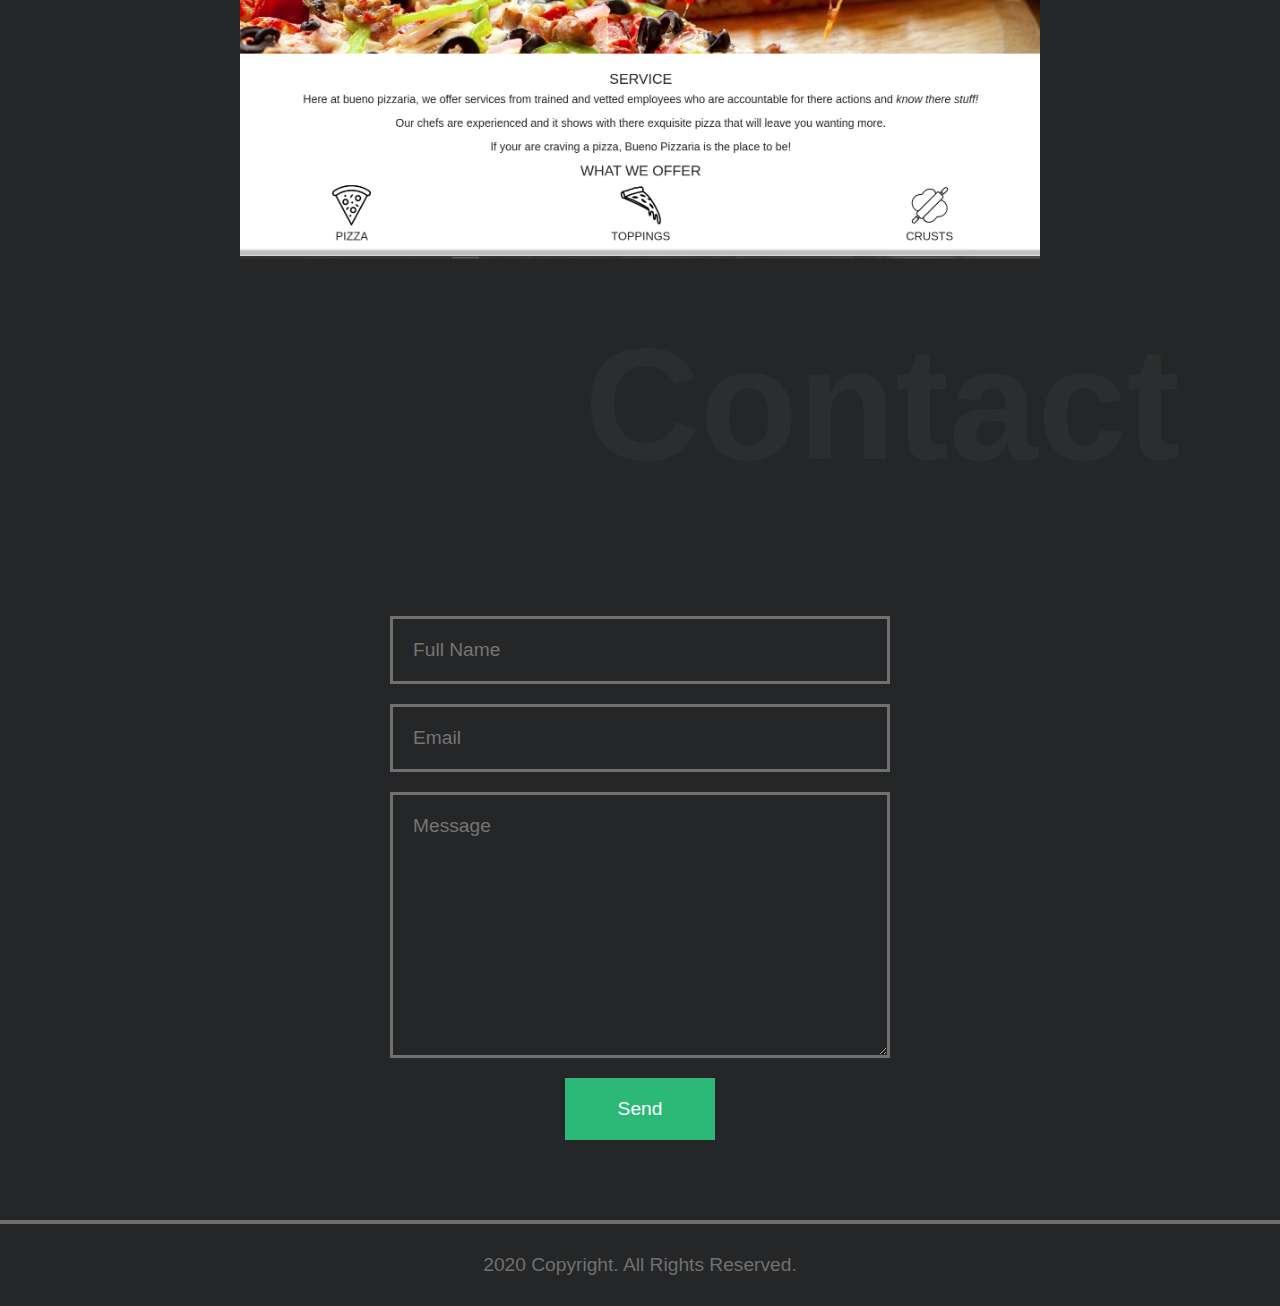
==== commit 3fd9624f: "change recapture position" ====
--- a/index.html
+++ b/index.html
@@ -124,16 +124,15 @@
 
     <div class="container contact" id="contact">
         <h1>Contact</h1>
+        <div class="text">
+            <div data-netlify-recaptcha="true"></div>
+        </div>
         <form action="POST" data-netlify="true">
-            <div class="container text-center">
-                <input type="text" name="name" col="30" placeholder="Full Name">
-                <input type="email" placeholder="Email">
-                <textarea name="message" cols="60" rows="10" placeholder="Message"></textarea>
-                <div class="text">
-                    <div data-netlify-recaptcha="true"></div>
-                </div>
-                <input type="submit" value="Send" class="button">
-            </div>
+            <input type="text" name="name" col="30" placeholder="Full Name">
+            <input type="email" placeholder="Email">
+            <textarea name="message" cols="60" rows="10" placeholder="Message"></textarea>
+            <input type="submit" value="Send" class="button">
+
         </form>
     </div>
 
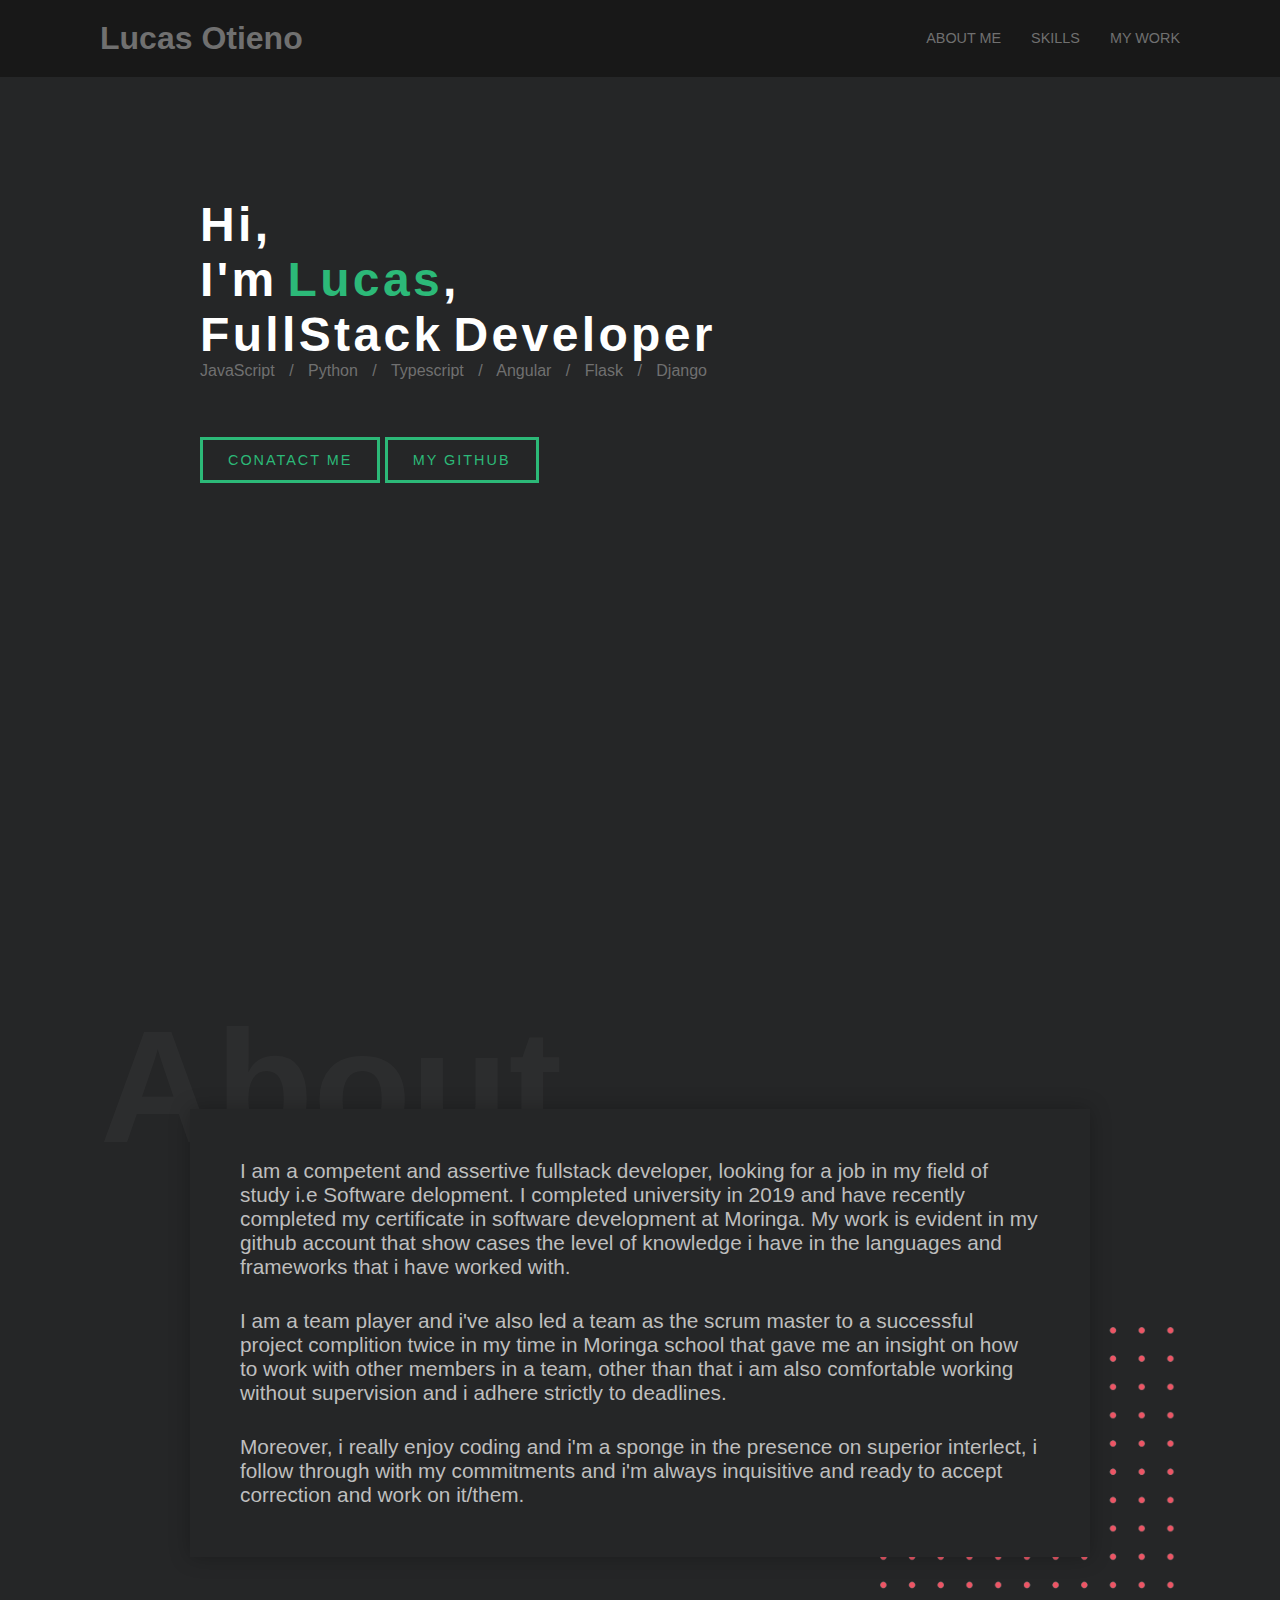
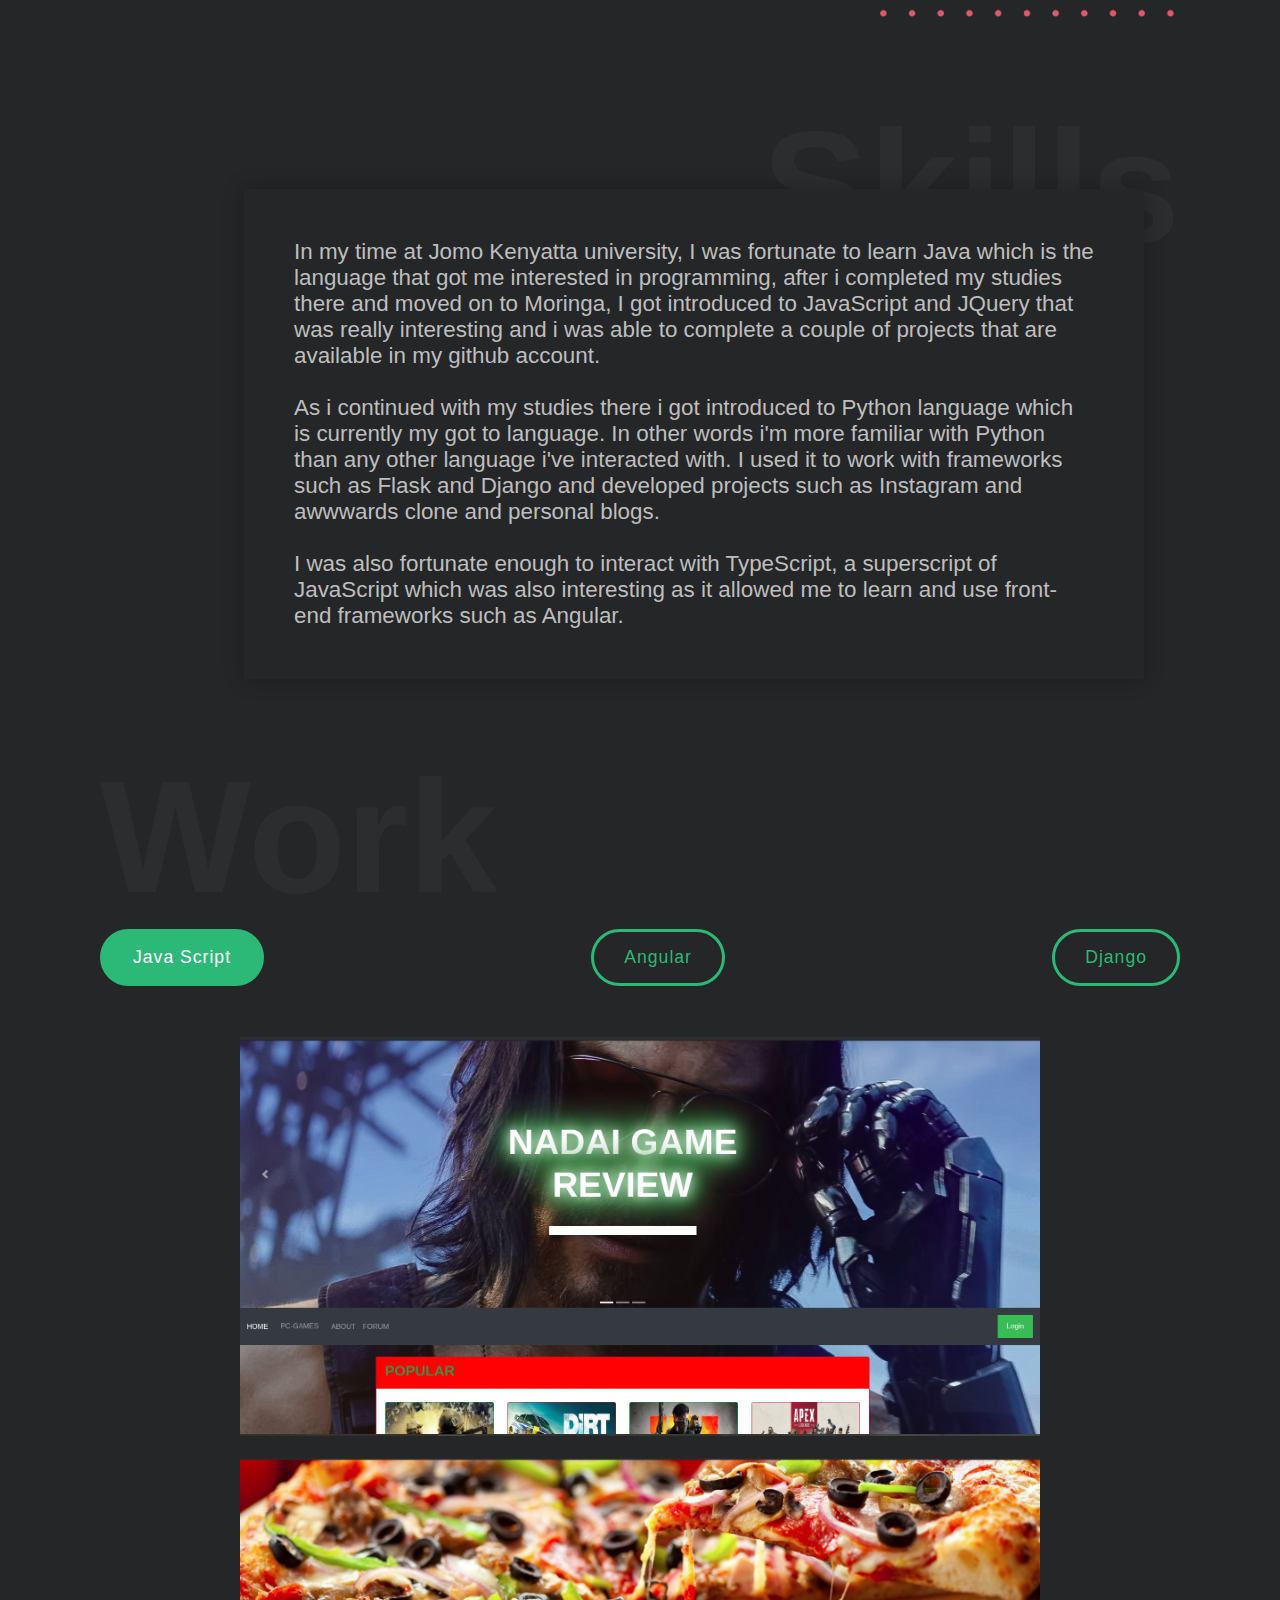
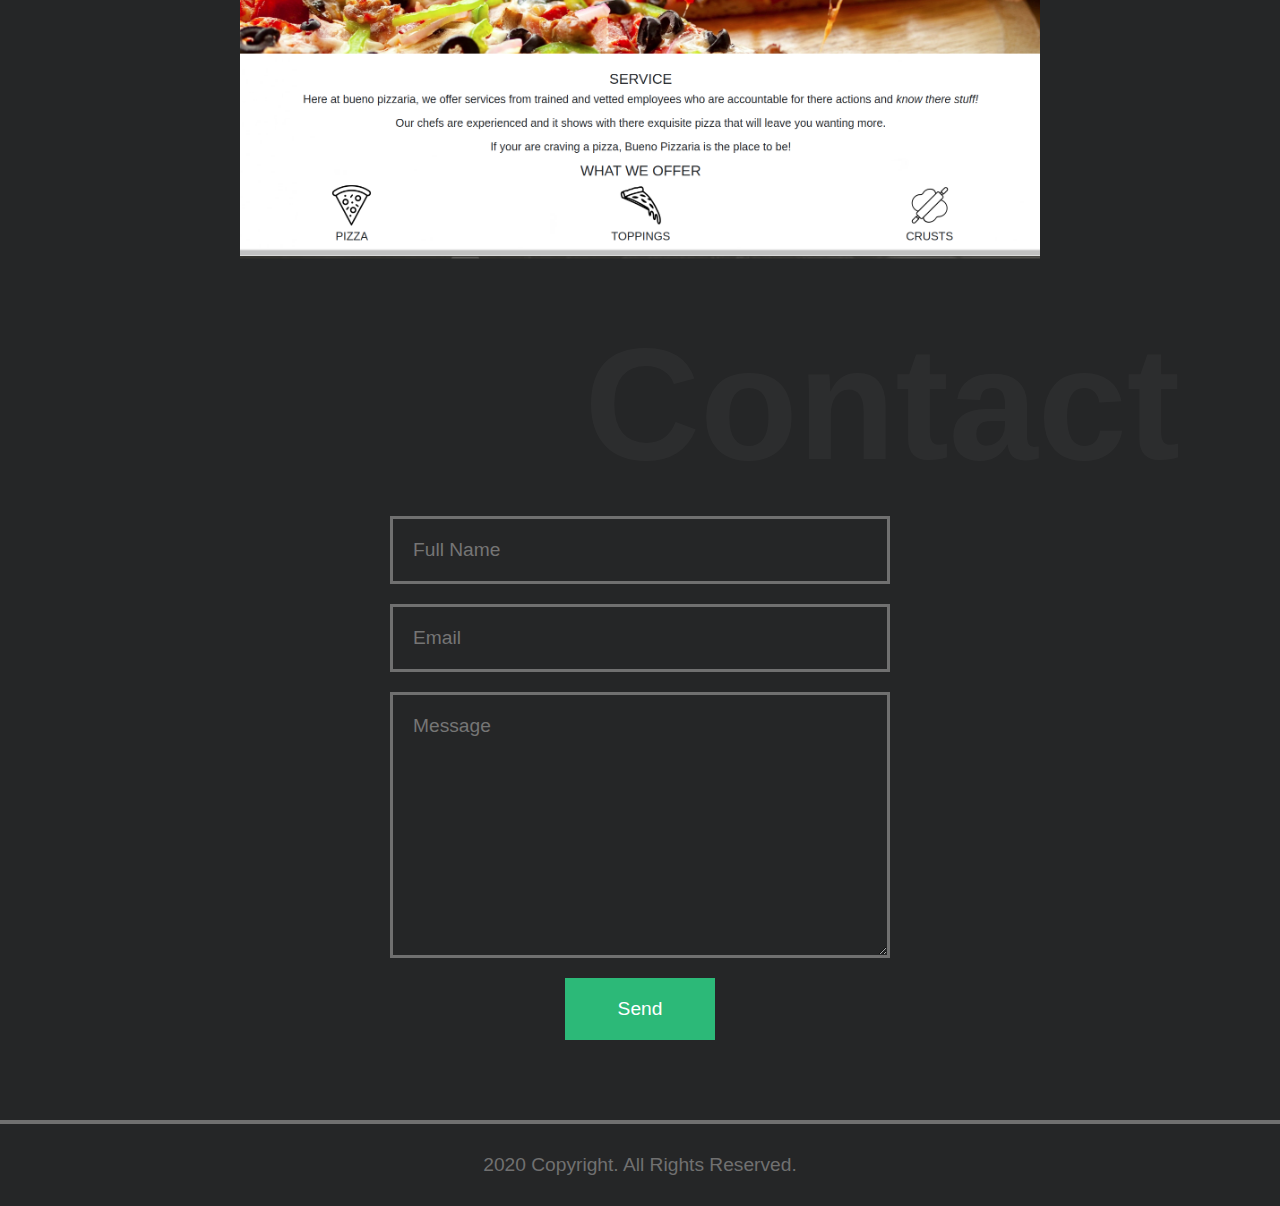
==== commit c18e988c: "change recapture position" ====
--- a/index.html
+++ b/index.html
@@ -124,13 +124,10 @@
 
     <div class="container contact" id="contact">
         <h1>Contact</h1>
-        <div class="text">
-            <div data-netlify-recaptcha="true"></div>
-        </div>
         <form action="POST" data-netlify="true">
             <input type="text" name="name" col="30" placeholder="Full Name">
             <input type="email" placeholder="Email">
-            <textarea name="message" cols="60" rows="10" placeholder="Message"></textarea>
+            <textarea name="message" cols="60" rows="10" placeholder="Message" data-netlify-recaptcha="true"></textarea>
             <input type="submit" value="Send" class="button">
 
         </form>
